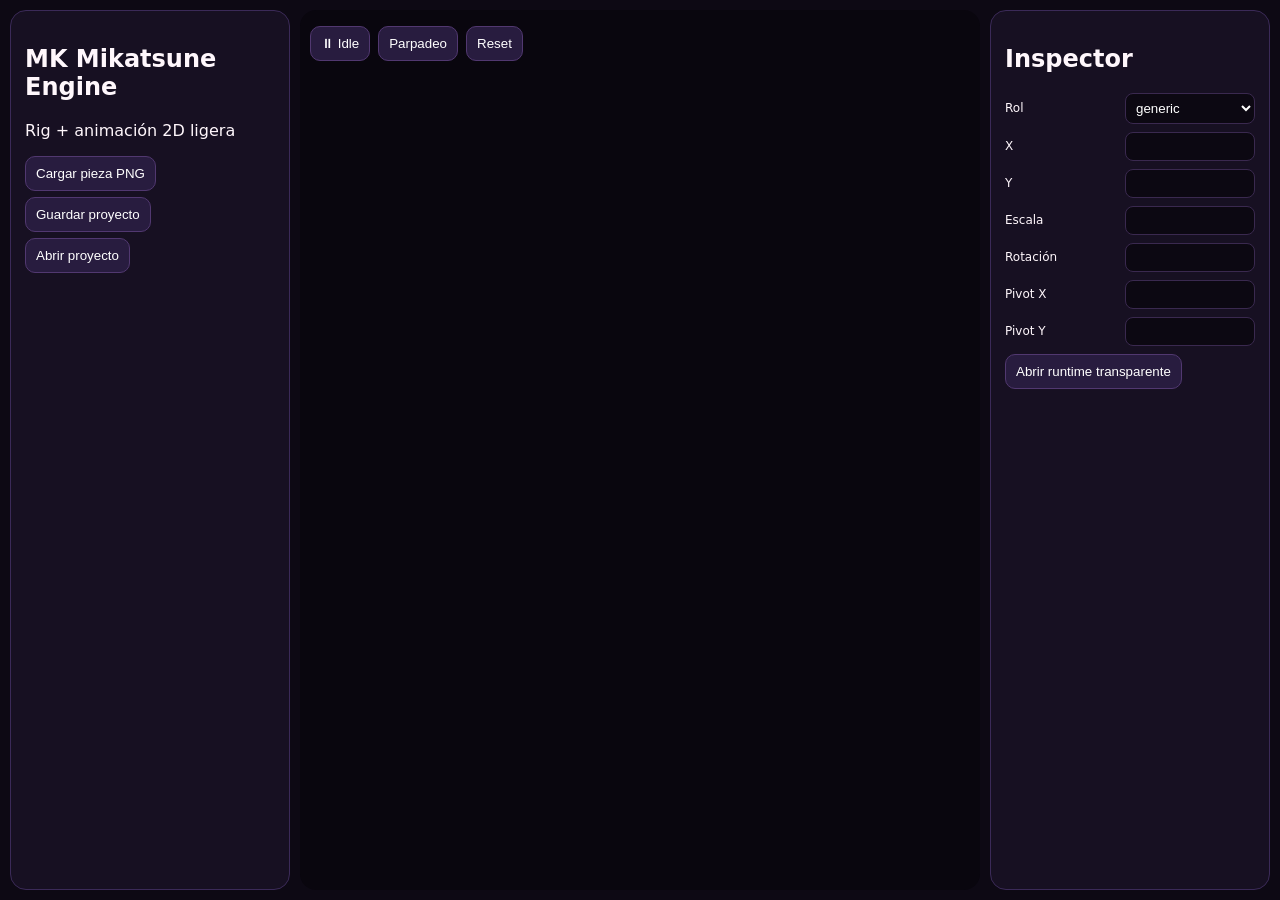
==== index.html @ 7d7fdfd7 "Add files via upload" ====
<!doctype html>
<html lang="es">
<head>
  <meta charset="utf-8">
  <meta name="viewport" content="width=device-width,initial-scale=1">
  <title>MK Mikatsune Engine v0.2</title>
  <link rel="stylesheet" href="./style.css">
</head>
<body>
  <div class="app">
    <aside class="panel">
      <h1>MK Mikatsune Engine</h1>
      <p>Rig + animación 2D ligera</p>

      <button id="add">Cargar pieza PNG</button>
      <input id="file" type="file" accept="image/png,image/webp" hidden>

      <button id="save">Guardar proyecto</button>
      <input id="loadFile" type="file" accept="application/json" hidden>
      <button id="load">Abrir proyecto</button>

      <div id="layers"></div>
    </aside>

    <main>
      <div class="toolbar">
        <button id="idle">⏸ Idle</button>
        <button id="blink">Parpadeo</button>
        <button id="reset">Reset</button>
      </div>
      <canvas id="stage" width="1080" height="1080"></canvas>
    </main>

    <aside class="panel">
      <h2>Inspector</h2>

      <label>Rol
        <select id="role">
          <option>generic</option>
          <option>body</option>
          <option>head</option>
          <option>earL</option>
          <option>earR</option>
          <option>eyeL</option>
          <option>eyeR</option>
          <option>mouth</option>
          <option>paw</option>
          <option>tail</option>
          <option>crystal</option>
        </select>
      </label>

      <label>X<input id="x" type="number"></label>
      <label>Y<input id="y" type="number"></label>
      <label>Escala<input id="scale" type="number" step="0.01"></label>
      <label>Rotación<input id="rotation" type="number" step="0.1"></label>
      <label>Pivot X<input id="pivotX" type="number"></label>
      <label>Pivot Y<input id="pivotY" type="number"></label>

      <button id="runtime">Abrir runtime transparente</button>
    </aside>
  </div>

  <script type="module" src="./src/editor.js"></script>
</body>
</html>
---- style.css ----
*{box-sizing:border-box}html,body{margin:0;width:100%;height:100%;overflow:hidden;background:#0d0914;color:#fff7fc;font-family:system-ui,sans-serif}.app{height:100%;display:grid;grid-template-columns:280px 1fr 280px;gap:10px;padding:10px}.panel{background:#171022;border:1px solid #3b2a58;border-radius:16px;padding:14px;overflow:auto}main{position:relative;display:flex;align-items:center;justify-content:center;background:#09060e;border-radius:16px;overflow:hidden}.toolbar{position:absolute;top:10px;left:10px;z-index:2;display:flex;gap:8px}button,a{display:block;background:#281c3f;color:#fff;border:1px solid #513870;border-radius:10px;padding:9px 10px;margin:6px 0;text-decoration:none;cursor:pointer}label{display:flex;justify-content:space-between;gap:8px;align-items:center;margin:8px 0;font-size:12px}input,select{width:130px;background:#0c0812;color:#fff;border:1px solid #3a294f;border-radius:8px;padding:6px}.layer{padding:8px;border:1px solid #38254f;border-radius:8px;margin:6px 0;cursor:pointer}.layer.active{border-color:#d17cff;background:#251735}canvas{max-width:100%;max-height:100%;background:transparent}
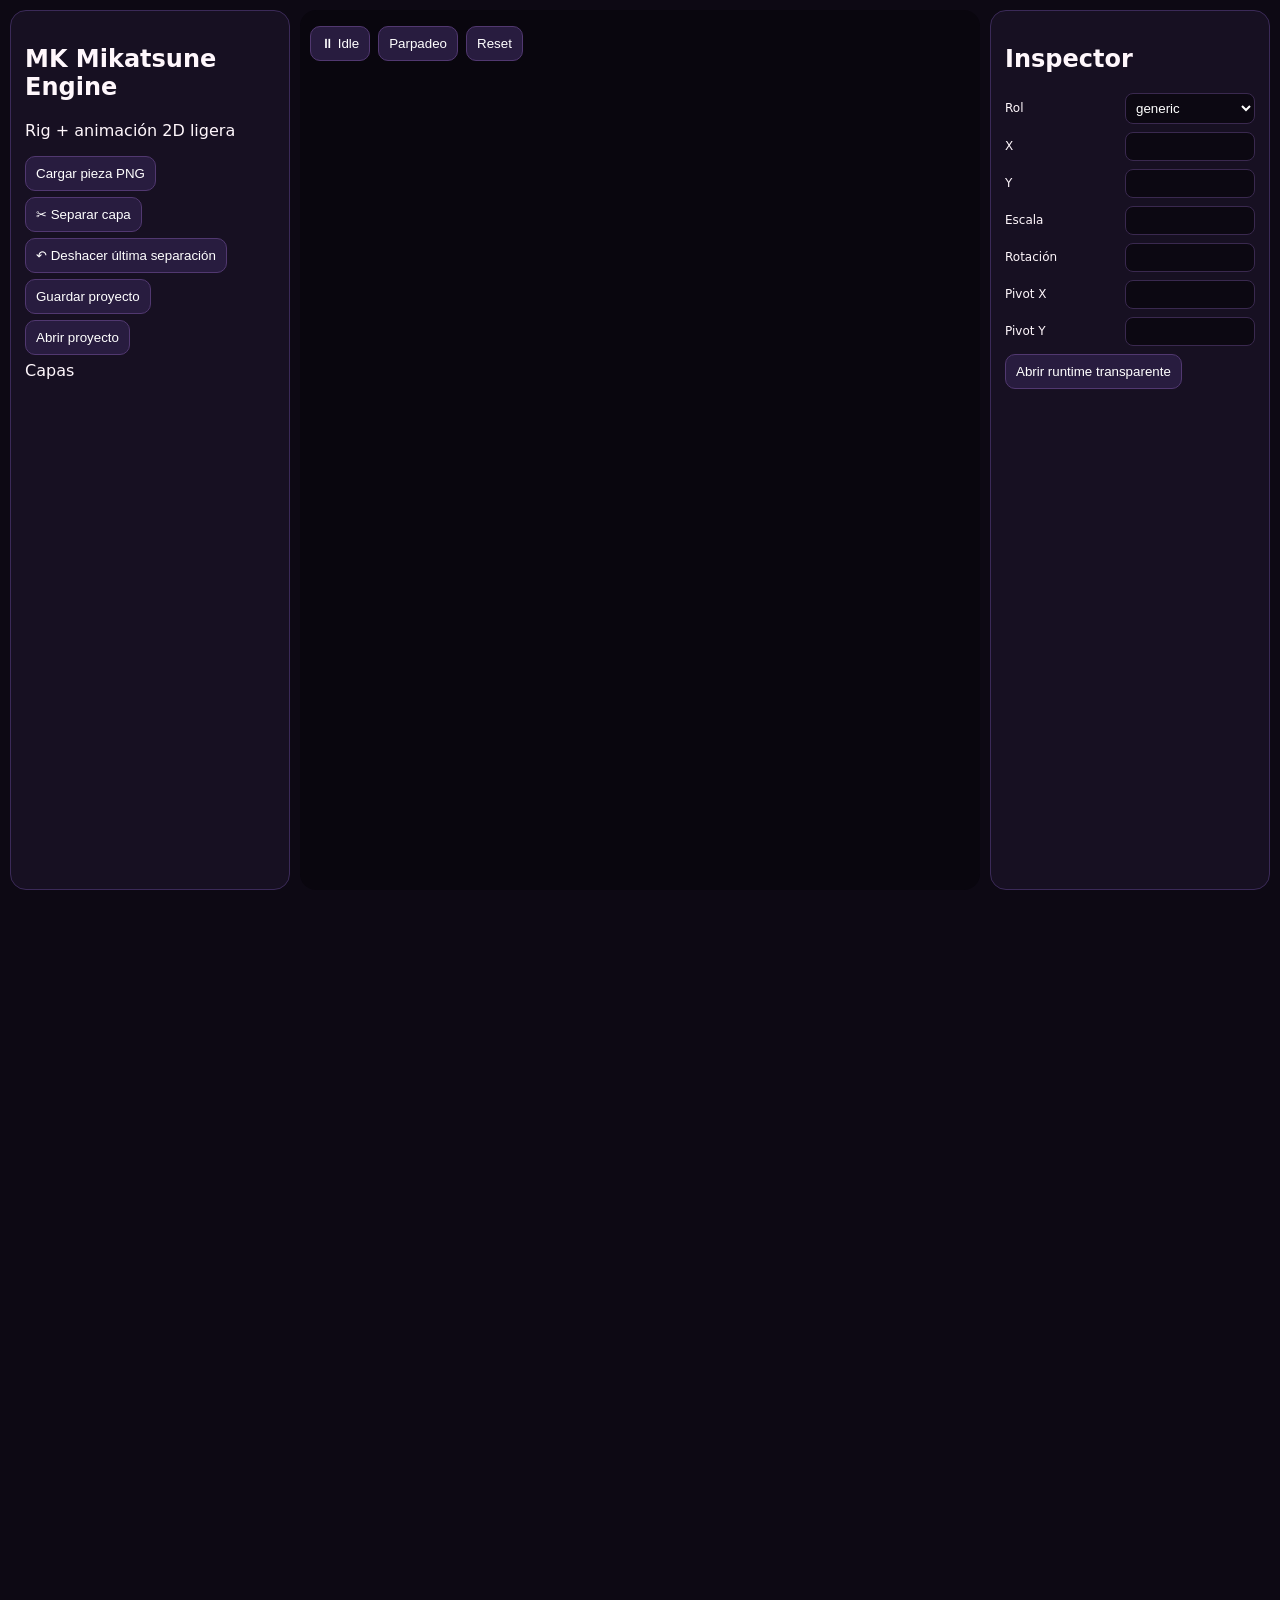
==== commit 987fc01d: "Add files via upload" ====
--- a/index.html
+++ b/index.html
@@ -3,7 +3,7 @@
 <head>
   <meta charset="utf-8">
   <meta name="viewport" content="width=device-width,initial-scale=1">
-  <title>MK Mikatsune Engine v0.2</title>
+  <title>MK Mikatsune Engine v0.2.0</title>
   <link rel="stylesheet" href="./style.css">
 </head>
 <body>
@@ -15,10 +15,14 @@
       <button id="add">Cargar pieza PNG</button>
       <input id="file" type="file" accept="image/png,image/webp" hidden>
 
+      <button id="splitLayer" class="accent">✂ Separar capa</button>
+      <button id="undoSplit" disabled>↶ Deshacer última separación</button>
+
       <button id="save">Guardar proyecto</button>
       <input id="loadFile" type="file" accept="application/json" hidden>
       <button id="load">Abrir proyecto</button>
 
+      <div class="section-title">Capas</div>
       <div id="layers"></div>
     </aside>
 
@@ -33,23 +37,14 @@
 
     <aside class="panel">
       <h2>Inspector</h2>
-
       <label>Rol
         <select id="role">
-          <option>generic</option>
-          <option>body</option>
-          <option>head</option>
-          <option>earL</option>
-          <option>earR</option>
-          <option>eyeL</option>
-          <option>eyeR</option>
-          <option>mouth</option>
-          <option>paw</option>
-          <option>tail</option>
-          <option>crystal</option>
+          <option>generic</option><option>body</option><option>head</option>
+          <option>earL</option><option>earR</option><option>eyeL</option>
+          <option>eyeR</option><option>mouth</option><option>paw</option>
+          <option>tail</option><option>crystal</option>
         </select>
       </label>
-
       <label>X<input id="x" type="number"></label>
       <label>Y<input id="y" type="number"></label>
       <label>Escala<input id="scale" type="number" step="0.01"></label>
@@ -57,8 +52,79 @@
       <label>Pivot X<input id="pivotX" type="number"></label>
       <label>Pivot Y<input id="pivotY" type="number"></label>
 
-      <button id="runtime">Abrir runtime transparente</button>
+      <button id="runtime" type="button">Abrir runtime transparente</button>
+      <p id="runtimeStatus" class="hint"></p>
     </aside>
+  </div>
+
+  <div id="splitterModal" class="splitter-modal" aria-hidden="true">
+    <div class="splitter-card">
+      <div class="splitter-header">
+        <div>
+          <h2>Separador de capas · V1</h2>
+          <p id="splitterSubtitle">Selecciona la parte que quieres convertir en una capa nueva.</p>
+        </div>
+        <button id="splitClose" class="icon-btn" title="Cerrar">✕</button>
+      </div>
+
+      <div class="splitter-grid">
+        <section class="splitter-tools">
+          <div class="section-title">Selección</div>
+          <button id="toolBrush" class="tool active">🖌 Pincel +</button>
+          <button id="toolErase" class="tool">⌫ Borrar máscara</button>
+          <button id="toolLasso" class="tool">〰 Lazo libre</button>
+
+          <label class="stack">Tamaño pincel
+            <input id="brushSize" type="range" min="4" max="180" value="48">
+            <span id="brushSizeValue">48 px</span>
+          </label>
+
+          <label class="stack">Opacidad máscara
+            <input id="maskOpacity" type="range" min="15" max="80" value="48">
+            <span id="maskOpacityValue">48%</span>
+          </label>
+
+          <button id="selectVisible">Seleccionar todo visible</button>
+          <button id="clearMask">Vaciar máscara</button>
+          <p class="hint">Tip: usa el lazo para una selección rápida y el pincel para corregir bordes.</p>
+        </section>
+
+        <section class="splitter-stage-wrap">
+          <div class="checkerboard splitter-stage-shell">
+            <canvas id="splitterCanvas"></canvas>
+          </div>
+          <div id="splitterCursor" class="splitter-cursor" hidden></div>
+        </section>
+
+        <section class="splitter-output">
+          <div class="section-title">Nueva capa</div>
+          <label class="stack">Nombre
+            <input id="splitName" type="text" value="Pieza separada">
+          </label>
+          <label class="stack">Rol
+            <select id="splitRole">
+              <option>generic</option><option>body</option><option>head</option>
+              <option>earL</option><option>earR</option><option>eyeL</option>
+              <option>eyeR</option><option>mouth</option><option>paw</option>
+              <option>tail</option><option>crystal</option>
+            </select>
+          </label>
+
+          <label class="checkbox-row">
+            <input id="removeOriginal" type="checkbox" checked>
+            <span>Quitar la selección de la capa original</span>
+          </label>
+
+          <div class="split-preview checkerboard">
+            <canvas id="splitPreview" width="320" height="320"></canvas>
+          </div>
+          <p id="splitInfo" class="hint">Pinta una zona para ver la vista previa.</p>
+
+          <button id="extractLayer" class="accent big">Extraer como nueva capa</button>
+          <button id="splitCancel">Cancelar</button>
+        </section>
+      </div>
+    </div>
   </div>
 
   <script type="module" src="./src/editor.js"></script>
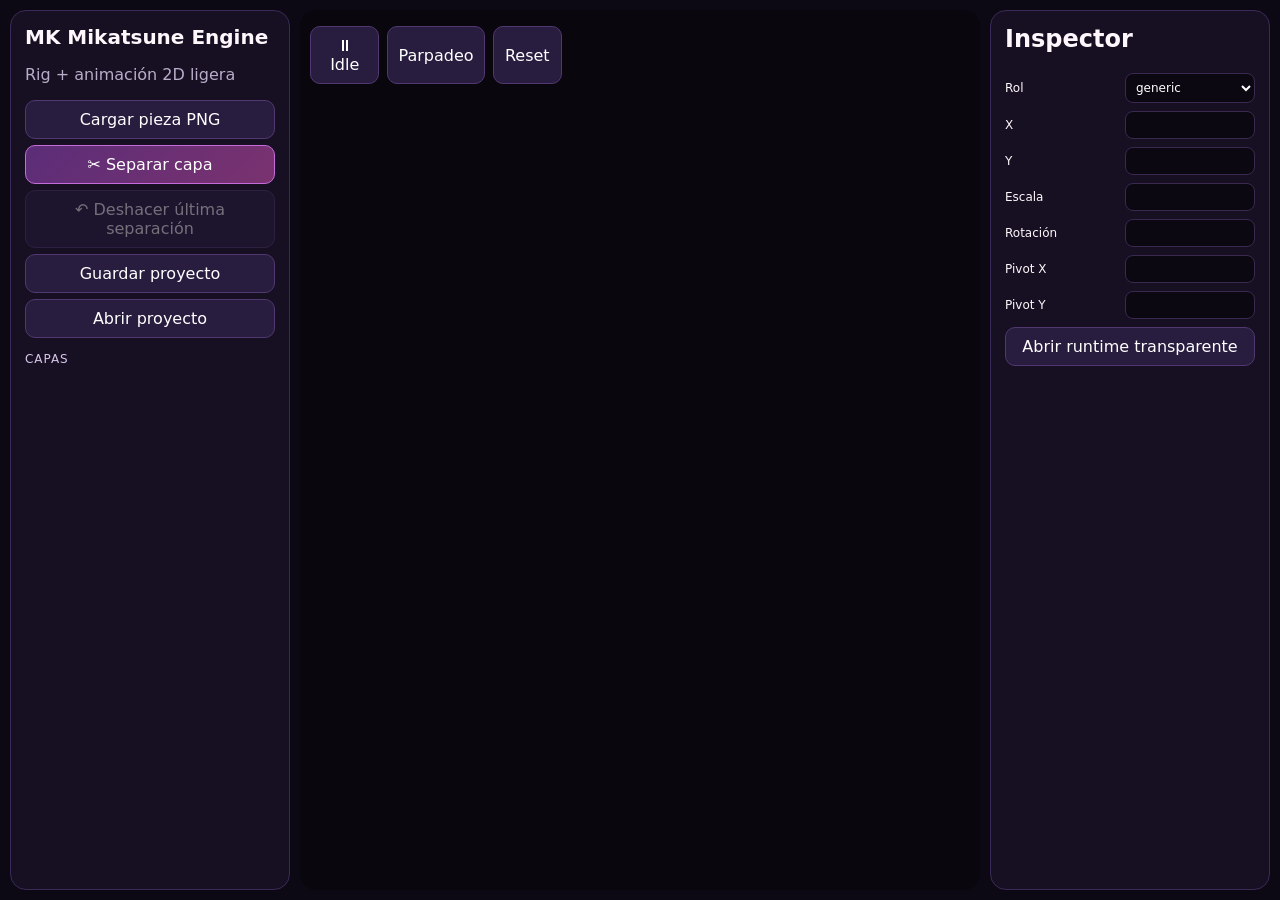
==== commit 0c49b684: "Update index.html" ====
--- a/index.html
+++ b/index.html
@@ -6,127 +6,386 @@
   <title>MK Mikatsune Engine v0.2.0</title>
   <link rel="stylesheet" href="./style.css">
 </head>
+
 <body>
   <div class="app">
+
     <aside class="panel">
       <h1>MK Mikatsune Engine</h1>
       <p>Rig + animación 2D ligera</p>
 
       <button id="add">Cargar pieza PNG</button>
-      <input id="file" type="file" accept="image/png,image/webp" hidden>
-
-      <button id="splitLayer" class="accent">✂ Separar capa</button>
-      <button id="undoSplit" disabled>↶ Deshacer última separación</button>
-
-      <button id="save">Guardar proyecto</button>
-      <input id="loadFile" type="file" accept="application/json" hidden>
-      <button id="load">Abrir proyecto</button>
-
-      <div class="section-title">Capas</div>
+      <input
+        id="file"
+        type="file"
+        accept="image/png,image/webp"
+        hidden
+      >
+
+      <button id="splitLayer" class="accent">
+        ✂ Separar capa
+      </button>
+
+      <button id="undoSplit" disabled>
+        ↶ Deshacer última separación
+      </button>
+
+      <button id="save">
+        Guardar proyecto
+      </button>
+
+      <input
+        id="loadFile"
+        type="file"
+        accept="application/json"
+        hidden
+      >
+
+      <button id="load">
+        Abrir proyecto
+      </button>
+
+      <div class="section-title">
+        Capas
+      </div>
+
       <div id="layers"></div>
     </aside>
 
     <main>
+
       <div class="toolbar">
         <button id="idle">⏸ Idle</button>
         <button id="blink">Parpadeo</button>
         <button id="reset">Reset</button>
       </div>
-      <canvas id="stage" width="1080" height="1080"></canvas>
+
+      <canvas
+        id="stage"
+        width="1080"
+        height="1080"
+      ></canvas>
+
     </main>
 
     <aside class="panel">
+
       <h2>Inspector</h2>
-      <label>Rol
+
+      <label>
+        Rol
+
         <select id="role">
-          <option>generic</option><option>body</option><option>head</option>
-          <option>earL</option><option>earR</option><option>eyeL</option>
-          <option>eyeR</option><option>mouth</option><option>paw</option>
-          <option>tail</option><option>crystal</option>
+          <option>generic</option>
+          <option>body</option>
+          <option>head</option>
+          <option>earL</option>
+          <option>earR</option>
+          <option>eyeL</option>
+          <option>eyeR</option>
+          <option>mouth</option>
+          <option>paw</option>
+          <option>tail</option>
+          <option>crystal</option>
         </select>
       </label>
-      <label>X<input id="x" type="number"></label>
-      <label>Y<input id="y" type="number"></label>
-      <label>Escala<input id="scale" type="number" step="0.01"></label>
-      <label>Rotación<input id="rotation" type="number" step="0.1"></label>
-      <label>Pivot X<input id="pivotX" type="number"></label>
-      <label>Pivot Y<input id="pivotY" type="number"></label>
-
-      <button id="runtime" type="button">Abrir runtime transparente</button>
-      <p id="runtimeStatus" class="hint"></p>
+
+      <label>
+        X
+        <input id="x" type="number">
+      </label>
+
+      <label>
+        Y
+        <input id="y" type="number">
+      </label>
+
+      <label>
+        Escala
+        <input
+          id="scale"
+          type="number"
+          step="0.01"
+        >
+      </label>
+
+      <label>
+        Rotación
+        <input
+          id="rotation"
+          type="number"
+          step="0.1"
+        >
+      </label>
+
+      <label>
+        Pivot X
+        <input id="pivotX" type="number">
+      </label>
+
+      <label>
+        Pivot Y
+        <input id="pivotY" type="number">
+      </label>
+
+      <button id="runtime" type="button">
+        Abrir runtime transparente
+      </button>
+
+      <p
+        id="runtimeStatus"
+        class="hint"
+      ></p>
+
     </aside>
+
   </div>
 
-  <div id="splitterModal" class="splitter-modal" aria-hidden="true">
+
+  <!-- =========================
+       SEPARADOR DE CAPAS
+  ========================== -->
+
+  <div
+    id="splitterModal"
+    class="splitter-modal"
+    aria-hidden="true"
+  >
+
     <div class="splitter-card">
+
       <div class="splitter-header">
+
         <div>
-          <h2>Separador de capas · V1</h2>
-          <p id="splitterSubtitle">Selecciona la parte que quieres convertir en una capa nueva.</p>
+          <h2>
+            Separador de capas · V1
+          </h2>
+
+          <p id="splitterSubtitle">
+            Selecciona la parte que quieres convertir en una capa nueva.
+          </p>
         </div>
-        <button id="splitClose" class="icon-btn" title="Cerrar">✕</button>
+
+        <button
+          id="splitClose"
+          class="icon-btn"
+          title="Cerrar"
+        >
+          ✕
+        </button>
+
       </div>
 
+
       <div class="splitter-grid">
+
+        <!-- HERRAMIENTAS -->
+
         <section class="splitter-tools">
-          <div class="section-title">Selección</div>
-          <button id="toolBrush" class="tool active">🖌 Pincel +</button>
-          <button id="toolErase" class="tool">⌫ Borrar máscara</button>
-          <button id="toolLasso" class="tool">〰 Lazo libre</button>
-
-          <label class="stack">Tamaño pincel
-            <input id="brushSize" type="range" min="4" max="180" value="48">
-            <span id="brushSizeValue">48 px</span>
-          </label>
-
-          <label class="stack">Opacidad máscara
-            <input id="maskOpacity" type="range" min="15" max="80" value="48">
-            <span id="maskOpacityValue">48%</span>
-          </label>
-
-          <button id="selectVisible">Seleccionar todo visible</button>
-          <button id="clearMask">Vaciar máscara</button>
-          <p class="hint">Tip: usa el lazo para una selección rápida y el pincel para corregir bordes.</p>
+
+          <div class="section-title">
+            Selección
+          </div>
+
+          <button
+            id="toolBrush"
+            class="tool active"
+          >
+            🖌 Pincel +
+          </button>
+
+          <button
+            id="toolErase"
+            class="tool"
+          >
+            ⌫ Borrar máscara
+          </button>
+
+          <button
+            id="toolLasso"
+            class="tool"
+          >
+            〰 Lazo libre
+          </button>
+
+
+          <label class="stack">
+
+            Tamaño pincel
+
+            <input
+              id="brushSize"
+              type="range"
+              min="4"
+              max="180"
+              value="48"
+            >
+
+            <span id="brushSizeValue">
+              48 px
+            </span>
+
+          </label>
+
+
+          <label class="stack">
+
+            Opacidad máscara
+
+            <input
+              id="maskOpacity"
+              type="range"
+              min="15"
+              max="80"
+              value="48"
+            >
+
+            <span id="maskOpacityValue">
+              48%
+            </span>
+
+          </label>
+
+
+          <button id="selectVisible">
+            Seleccionar todo visible
+          </button>
+
+          <button id="clearMask">
+            Vaciar máscara
+          </button>
+
+          <p class="hint">
+            Tip: usa el lazo para una selección rápida y el pincel para corregir bordes.
+          </p>
+
         </section>
 
+
+        <!-- CANVAS CENTRAL -->
+
         <section class="splitter-stage-wrap">
+
           <div class="checkerboard splitter-stage-shell">
+
             <canvas id="splitterCanvas"></canvas>
+
           </div>
-          <div id="splitterCursor" class="splitter-cursor" hidden></div>
+
+          <div
+            id="splitterCursor"
+            class="splitter-cursor"
+            hidden
+          ></div>
+
         </section>
 
+
+        <!-- RESULTADO -->
+
         <section class="splitter-output">
-          <div class="section-title">Nueva capa</div>
-          <label class="stack">Nombre
-            <input id="splitName" type="text" value="Pieza separada">
-          </label>
-          <label class="stack">Rol
+
+          <div class="section-title">
+            Nueva capa
+          </div>
+
+
+          <label class="stack">
+
+            Nombre
+
+            <input
+              id="splitName"
+              type="text"
+              value="Pieza separada"
+            >
+
+          </label>
+
+
+          <label class="stack">
+
+            Rol
+
             <select id="splitRole">
-              <option>generic</option><option>body</option><option>head</option>
-              <option>earL</option><option>earR</option><option>eyeL</option>
-              <option>eyeR</option><option>mouth</option><option>paw</option>
-              <option>tail</option><option>crystal</option>
+
+              <option>generic</option>
+              <option>body</option>
+              <option>head</option>
+              <option>earL</option>
+              <option>earR</option>
+              <option>eyeL</option>
+              <option>eyeR</option>
+              <option>mouth</option>
+              <option>paw</option>
+              <option>tail</option>
+              <option>crystal</option>
+
             </select>
-          </label>
+
+          </label>
+
 
           <label class="checkbox-row">
-            <input id="removeOriginal" type="checkbox" checked>
-            <span>Quitar la selección de la capa original</span>
-          </label>
+
+            <input
+              id="removeOriginal"
+              type="checkbox"
+              checked
+            >
+
+            <span>
+              Quitar la selección de la capa original
+            </span>
+
+          </label>
+
 
           <div class="split-preview checkerboard">
-            <canvas id="splitPreview" width="320" height="320"></canvas>
+
+            <canvas
+              id="splitPreview"
+              width="320"
+              height="320"
+            ></canvas>
+
           </div>
-          <p id="splitInfo" class="hint">Pinta una zona para ver la vista previa.</p>
-
-          <button id="extractLayer" class="accent big">Extraer como nueva capa</button>
-          <button id="splitCancel">Cancelar</button>
+
+
+          <p
+            id="splitInfo"
+            class="hint"
+          >
+            Pinta una zona para ver la vista previa.
+          </p>
+
+
+          <button
+            id="extractLayer"
+            class="accent big"
+          >
+            Extraer como nueva capa
+          </button>
+
+          <button id="splitCancel">
+            Cancelar
+          </button>
+
         </section>
+
       </div>
+
     </div>
+
   </div>
 
-  <script type="module" src="./src/editor.js"></script>
+
+  <!-- SCRIPT PRINCIPAL -->
+
+  <script
+    type="module"
+    src="./src/editor.js"
+  ></script>
+
 </body>
 </html>
--- a/style.css
+++ b/style.css
@@ -1 +1,58 @@
-*{box-sizing:border-box}html,body{margin:0;width:100%;height:100%;overflow:hidden;background:#0d0914;color:#fff7fc;font-family:system-ui,sans-serif}.app{height:100%;display:grid;grid-template-columns:280px 1fr 280px;gap:10px;padding:10px}.panel{background:#171022;border:1px solid #3b2a58;border-radius:16px;padding:14px;overflow:auto}main{position:relative;display:flex;align-items:center;justify-content:center;background:#09060e;border-radius:16px;overflow:hidden}.toolbar{position:absolute;top:10px;left:10px;z-index:2;display:flex;gap:8px}button,a{display:block;background:#281c3f;color:#fff;border:1px solid #513870;border-radius:10px;padding:9px 10px;margin:6px 0;text-decoration:none;cursor:pointer}label{display:flex;justify-content:space-between;gap:8px;align-items:center;margin:8px 0;font-size:12px}input,select{width:130px;background:#0c0812;color:#fff;border:1px solid #3a294f;border-radius:8px;padding:6px}.layer{padding:8px;border:1px solid #38254f;border-radius:8px;margin:6px 0;cursor:pointer}.layer.active{border-color:#d17cff;background:#251735}canvas{max-width:100%;max-height:100%;background:transparent}+*{box-sizing:border-box}
+:root{
+  --bg:#0d0914;
+  --panel:#171022;
+  --panel2:#100a19;
+  --border:#3b2a58;
+  --border2:#513870;
+  --text:#fff7fc;
+  --muted:#b9adc9;
+  --accent:#d17cff;
+  --accent2:#ff79c9;
+}
+html,body{margin:0;width:100%;height:100%;overflow:hidden;background:var(--bg);color:var(--text);font-family:Inter,ui-sans-serif,system-ui,-apple-system,BlinkMacSystemFont,"Segoe UI",sans-serif}
+button,input,select{font:inherit}
+.app{height:100%;display:grid;grid-template-columns:280px 1fr 280px;gap:10px;padding:10px}
+.panel{background:var(--panel);border:1px solid var(--border);border-radius:16px;padding:14px;overflow:auto}
+.panel h1{font-size:20px;margin:0 0 4px}.panel h2{margin-top:0}.panel p{color:var(--muted)}
+main{position:relative;display:flex;align-items:center;justify-content:center;background:#09060e;border-radius:16px;overflow:hidden}
+.toolbar{position:absolute;top:10px;left:10px;z-index:2;display:flex;gap:8px}
+button,a{display:block;width:100%;background:#281c3f;color:#fff;border:1px solid var(--border2);border-radius:10px;padding:9px 10px;margin:6px 0;text-decoration:none;cursor:pointer;transition:.15s ease}
+button:hover,a:hover{border-color:#8e61b7;background:#32204d}
+button:disabled{opacity:.4;cursor:not-allowed}
+button.accent{background:linear-gradient(135deg,#5b2d78,#7a326f);border-color:#c66bdb}
+button.big{padding:12px;font-weight:700}
+label{display:flex;justify-content:space-between;gap:8px;align-items:center;margin:8px 0;font-size:12px}
+label.stack{display:flex;flex-direction:column;align-items:stretch;gap:6px}
+input,select{width:130px;background:#0c0812;color:#fff;border:1px solid #3a294f;border-radius:8px;padding:6px}
+label.stack input,label.stack select{width:100%}
+input[type="range"]{padding:0;accent-color:var(--accent)}
+.layer{padding:8px;border:1px solid #38254f;border-radius:8px;margin:6px 0;cursor:pointer;display:flex;align-items:center;justify-content:space-between;gap:8px}
+.layer.active{border-color:var(--accent);background:#251735}
+.layer small{display:block;color:var(--muted);margin-top:2px}
+.section-title{font-size:12px;text-transform:uppercase;letter-spacing:.08em;color:#d8c6ea;margin:14px 0 6px}
+.hint{font-size:12px;line-height:1.4;color:var(--muted)}
+canvas#stage{max-width:100%;max-height:100%;background:transparent}
+
+.splitter-modal{position:fixed;inset:0;z-index:100;background:rgba(5,3,9,.84);backdrop-filter:blur(10px);display:none;padding:18px}
+.splitter-modal.open{display:flex;align-items:center;justify-content:center}
+.splitter-card{width:min(1500px,100%);height:min(900px,100%);background:#120b1c;border:1px solid #4a3067;border-radius:20px;box-shadow:0 30px 90px rgba(0,0,0,.55);display:flex;flex-direction:column;overflow:hidden}
+.splitter-header{display:flex;align-items:center;justify-content:space-between;gap:16px;padding:14px 18px;border-bottom:1px solid #352147;background:#171022}
+.splitter-header h2{margin:0;font-size:18px}.splitter-header p{margin:3px 0 0;color:var(--muted);font-size:12px}
+.icon-btn{width:40px;height:40px;margin:0;border-radius:12px;padding:0}
+.splitter-grid{min-height:0;flex:1;display:grid;grid-template-columns:220px minmax(360px,1fr) 290px;gap:10px;padding:10px}
+.splitter-tools,.splitter-output{min-height:0;background:#171022;border:1px solid #342246;border-radius:14px;padding:12px;overflow:auto}
+.splitter-tools .tool.active{border-color:#df86ff;background:#3b2053;box-shadow:inset 0 0 0 1px rgba(255,255,255,.05)}
+.splitter-stage-wrap{position:relative;min-width:0;min-height:0;display:flex;align-items:center;justify-content:center;overflow:auto;background:#09060e;border-radius:14px;border:1px solid #2e1c40;padding:16px}
+.splitter-stage-shell{position:relative;display:flex;align-items:center;justify-content:center;box-shadow:0 12px 50px rgba(0,0,0,.35)}
+#splitterCanvas{display:block;max-width:min(100%,900px);max-height:calc(100vh - 170px);touch-action:none;cursor:crosshair}
+.checkerboard{background-color:#21192b;background-image:linear-gradient(45deg,#2c2139 25%,transparent 25%),linear-gradient(-45deg,#2c2139 25%,transparent 25%),linear-gradient(45deg,transparent 75%,#2c2139 75%),linear-gradient(-45deg,transparent 75%,#2c2139 75%);background-size:20px 20px;background-position:0 0,0 10px,10px -10px,-10px 0}
+.split-preview{height:260px;border:1px solid #3e2855;border-radius:12px;display:flex;align-items:center;justify-content:center;overflow:hidden;margin:10px 0}
+#splitPreview{max-width:100%;max-height:100%}
+.checkbox-row{justify-content:flex-start;align-items:flex-start}.checkbox-row input{width:auto;margin-top:2px}
+.splitter-cursor{position:fixed;z-index:120;pointer-events:none;border:1px solid rgba(255,255,255,.9);box-shadow:0 0 0 1px rgba(209,124,255,.6);border-radius:50%;transform:translate(-50%,-50%)}
+
+@media(max-width:1050px){
+  .app{grid-template-columns:230px 1fr}.app>aside:last-child{display:none}
+  .splitter-grid{grid-template-columns:180px 1fr}.splitter-output{grid-column:1/-1;display:grid;grid-template-columns:1fr 1fr;gap:10px}.split-preview{grid-column:1/-1}
+}
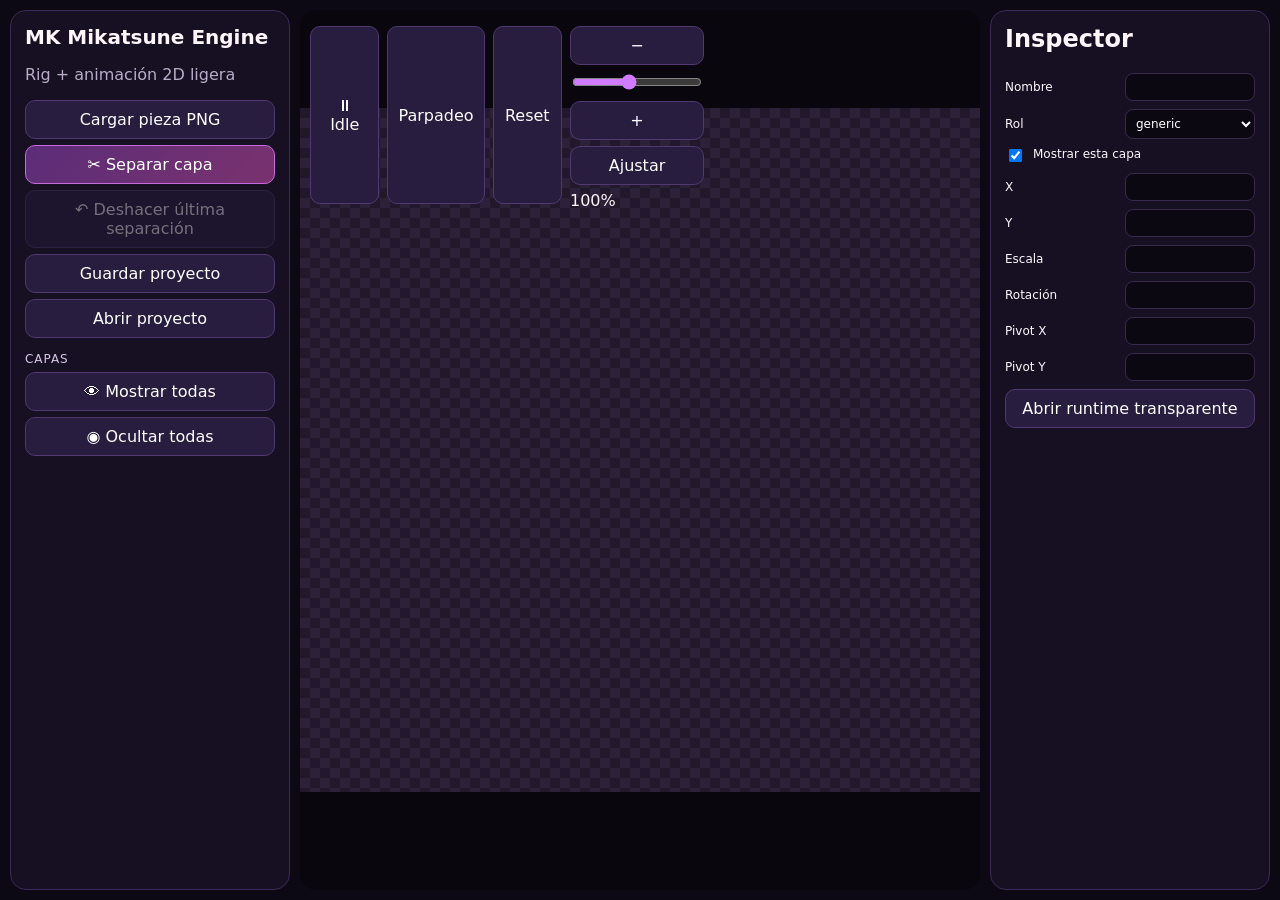
==== commit 0404de88: "Update index.html" ====
--- a/index.html
+++ b/index.html
@@ -3,18 +3,23 @@
 <head>
   <meta charset="utf-8">
   <meta name="viewport" content="width=device-width,initial-scale=1">
-  <title>MK Mikatsune Engine v0.2.0</title>
+  <title>MK Mikatsune Engine v0.2.1</title>
   <link rel="stylesheet" href="./style.css">
 </head>
 
 <body>
+
   <div class="app">
 
     <aside class="panel">
+
       <h1>MK Mikatsune Engine</h1>
       <p>Rig + animación 2D ligera</p>
 
-      <button id="add">Cargar pieza PNG</button>
+      <button id="add">
+        Cargar pieza PNG
+      </button>
+
       <input
         id="file"
         type="file"
@@ -22,11 +27,17 @@
         hidden
       >
 
-      <button id="splitLayer" class="accent">
+      <button
+        id="splitLayer"
+        class="accent"
+      >
         ✂ Separar capa
       </button>
 
-      <button id="undoSplit" disabled>
+      <button
+        id="undoSplit"
+        disabled
+      >
         ↶ Deshacer última separación
       </button>
 
@@ -45,63 +56,220 @@
         Abrir proyecto
       </button>
 
+
       <div class="section-title">
         Capas
       </div>
 
+
+      <div class="layer-master-controls">
+
+        <button
+          id="showAllLayers"
+          type="button"
+        >
+          👁 Mostrar todas
+        </button>
+
+        <button
+          id="hideAllLayers"
+          type="button"
+        >
+          ◉ Ocultar todas
+        </button>
+
+      </div>
+
+
       <div id="layers"></div>
+
     </aside>
 
-    <main>
+
+    <!-- ==========================
+         LIENZO
+    =========================== -->
+
+    <main id="stageArea">
 
       <div class="toolbar">
-        <button id="idle">⏸ Idle</button>
-        <button id="blink">Parpadeo</button>
-        <button id="reset">Reset</button>
+
+        <button id="idle">
+          ⏸ Idle
+        </button>
+
+        <button id="blink">
+          Parpadeo
+        </button>
+
+        <button id="reset">
+          Reset
+        </button>
+
+
+        <!-- ZOOM -->
+
+        <div
+          class="zoom-controls"
+          aria-label="Zoom del lienzo"
+        >
+
+          <button
+            id="zoomOut"
+            type="button"
+            title="Alejar"
+          >
+            −
+          </button>
+
+
+          <input
+            id="zoomRange"
+            type="range"
+            min="25"
+            max="200"
+            step="5"
+            value="100"
+          >
+
+
+          <button
+            id="zoomIn"
+            type="button"
+            title="Acercar"
+          >
+            +
+          </button>
+
+
+          <button
+            id="zoomFit"
+            type="button"
+            title="Ajustar al área"
+          >
+            Ajustar
+          </button>
+
+
+          <span id="zoomValue">
+            100%
+          </span>
+
+        </div>
+
       </div>
 
-      <canvas
-        id="stage"
-        width="1080"
-        height="1080"
-      ></canvas>
+
+      <div
+        id="stageViewport"
+        class="stage-viewport"
+      >
+
+        <div
+          id="stageShell"
+          class="stage-shell checkerboard"
+        >
+
+          <canvas
+            id="stage"
+            width="1080"
+            height="1080"
+          ></canvas>
+
+        </div>
+
+      </div>
 
     </main>
 
+
+    <!-- ==========================
+         INSPECTOR
+    =========================== -->
+
     <aside class="panel">
 
       <h2>Inspector</h2>
 
+
+      <label>
+        Nombre
+
+        <input
+          id="name"
+          type="text"
+        >
+      </label>
+
+
       <label>
         Rol
 
         <select id="role">
+
           <option>generic</option>
+
           <option>body</option>
+
           <option>head</option>
+
           <option>earL</option>
+
           <option>earR</option>
+
           <option>eyeL</option>
+
           <option>eyeR</option>
+
           <option>mouth</option>
+
           <option>paw</option>
+
           <option>tail</option>
+
           <option>crystal</option>
+
         </select>
-      </label>
+
+      </label>
+
+
+      <label class="checkbox-row inspector-visible">
+
+        <input
+          id="visible"
+          type="checkbox"
+          checked
+        >
+
+        <span>
+          Mostrar esta capa
+        </span>
+
+      </label>
+
 
       <label>
         X
-        <input id="x" type="number">
-      </label>
+        <input
+          id="x"
+          type="number"
+        >
+      </label>
+
 
       <label>
         Y
-        <input id="y" type="number">
-      </label>
+        <input
+          id="y"
+          type="number"
+        >
+      </label>
+
 
       <label>
         Escala
+
         <input
           id="scale"
           type="number"
@@ -109,8 +277,10 @@
         >
       </label>
 
+
       <label>
         Rotación
+
         <input
           id="rotation"
           type="number"
@@ -118,19 +288,34 @@
         >
       </label>
 
+
       <label>
         Pivot X
-        <input id="pivotX" type="number">
-      </label>
+
+        <input
+          id="pivotX"
+          type="number"
+        >
+      </label>
+
 
       <label>
         Pivot Y
-        <input id="pivotY" type="number">
-      </label>
-
-      <button id="runtime" type="button">
+
+        <input
+          id="pivotY"
+          type="number"
+        >
+      </label>
+
+
+      <button
+        id="runtime"
+        type="button"
+      >
         Abrir runtime transparente
       </button>
+
 
       <p
         id="runtimeStatus"
@@ -142,9 +327,9 @@
   </div>
 
 
-  <!-- =========================
+  <!-- ==========================
        SEPARADOR DE CAPAS
-  ========================== -->
+  =========================== -->
 
   <div
     id="splitterModal"
@@ -154,17 +339,21 @@
 
     <div class="splitter-card">
 
+
       <div class="splitter-header">
 
         <div>
+
           <h2>
-            Separador de capas · V1
+            Separador de capas · V1.1
           </h2>
 
           <p id="splitterSubtitle">
             Selecciona la parte que quieres convertir en una capa nueva.
           </p>
+
         </div>
+
 
         <button
           id="splitClose"
@@ -179,6 +368,7 @@
 
       <div class="splitter-grid">
 
+
         <!-- HERRAMIENTAS -->
 
         <section class="splitter-tools">
@@ -187,6 +377,7 @@
             Selección
           </div>
 
+
           <button
             id="toolBrush"
             class="tool active"
@@ -194,12 +385,14 @@
             🖌 Pincel +
           </button>
 
+
           <button
             id="toolErase"
             class="tool"
           >
             ⌫ Borrar máscara
           </button>
+
 
           <button
             id="toolLasso"
@@ -251,18 +444,21 @@
             Seleccionar todo visible
           </button>
 
+
           <button id="clearMask">
             Vaciar máscara
           </button>
 
+
           <p class="hint">
-            Tip: usa el lazo para una selección rápida y el pincel para corregir bordes.
+            Tip: usa el lazo para una selección rápida
+            y el pincel para corregir bordes.
           </p>
 
         </section>
 
 
-        <!-- CANVAS CENTRAL -->
+        <!-- LIENZO DEL SEPARADOR -->
 
         <section class="splitter-stage-wrap">
 
@@ -271,6 +467,7 @@
             <canvas id="splitterCanvas"></canvas>
 
           </div>
+
 
           <div
             id="splitterCursor"
@@ -285,6 +482,7 @@
 
         <section class="splitter-output">
 
+
           <div class="section-title">
             Nueva capa
           </div>
@@ -310,15 +508,25 @@
             <select id="splitRole">
 
               <option>generic</option>
+
               <option>body</option>
+
               <option>head</option>
+
               <option>earL</option>
+
               <option>earR</option>
+
               <option>eyeL</option>
+
               <option>eyeR</option>
+
               <option>mouth</option>
+
               <option>paw</option>
+
               <option>tail</option>
+
               <option>crystal</option>
 
             </select>
@@ -367,6 +575,7 @@
             Extraer como nueva capa
           </button>
 
+
           <button id="splitCancel">
             Cancelar
           </button>
@@ -379,8 +588,6 @@
 
   </div>
 
-
-  <!-- SCRIPT PRINCIPAL -->
 
   <script
     type="module"
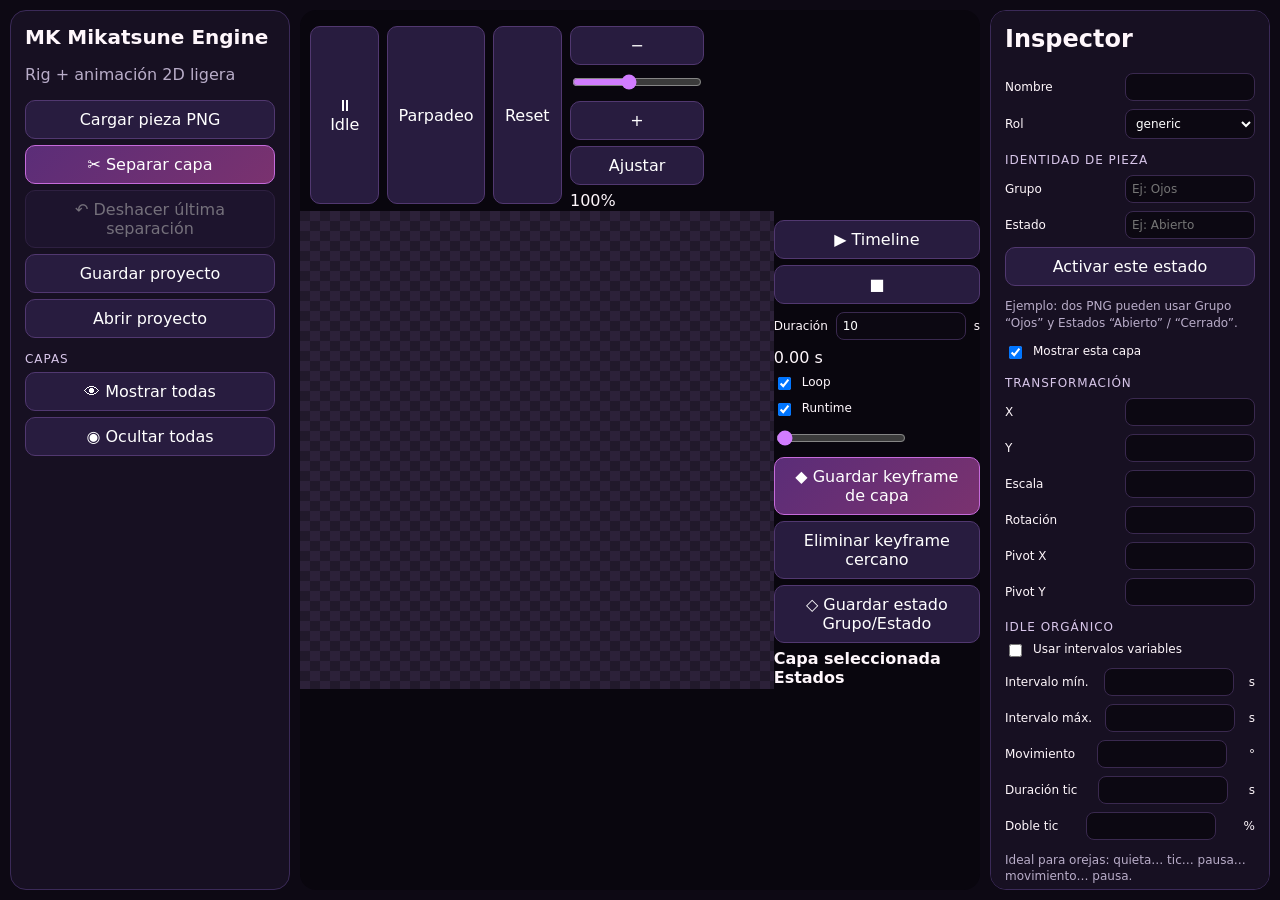
==== commit 63c2c0bd: "Update index.html" ====
--- a/index.html
+++ b/index.html
@@ -3,125 +3,43 @@
 <head>
   <meta charset="utf-8">
   <meta name="viewport" content="width=device-width,initial-scale=1">
-  <title>MK Mikatsune Engine v0.2.1</title>
+  <title>MK Mikatsune Engine v0.2.2</title>
   <link rel="stylesheet" href="./style.css">
 </head>
-
 <body>
-
   <div class="app">
-
     <aside class="panel">
-
       <h1>MK Mikatsune Engine</h1>
       <p>Rig + animación 2D ligera</p>
 
-      <button id="add">
-        Cargar pieza PNG
-      </button>
-
-      <input
-        id="file"
-        type="file"
-        accept="image/png,image/webp"
-        hidden
-      >
-
-      <button
-        id="splitLayer"
-        class="accent"
-      >
-        ✂ Separar capa
-      </button>
-
-      <button
-        id="undoSplit"
-        disabled
-      >
-        ↶ Deshacer última separación
-      </button>
-
-      <button id="save">
-        Guardar proyecto
-      </button>
-
-      <input
-        id="loadFile"
-        type="file"
-        accept="application/json"
-        hidden
-      >
-
-      <button id="load">
-        Abrir proyecto
-      </button>
-
-
-      <div class="section-title">
-        Capas
+      <button id="add">Cargar pieza PNG</button>
+      <input id="file" type="file" accept="image/png,image/webp" hidden>
+
+      <button id="splitLayer" class="accent">✂ Separar capa</button>
+      <button id="undoSplit" disabled>↶ Deshacer última separación</button>
+
+      <button id="save">Guardar proyecto</button>
+      <input id="loadFile" type="file" accept="application/json" hidden>
+      <button id="load">Abrir proyecto</button>
+
+      <div class="section-title">Capas</div>
+
+      <div class="layer-master-controls">
+        <button id="showAllLayers" type="button">👁 Mostrar todas</button>
+        <button id="hideAllLayers" type="button">◉ Ocultar todas</button>
       </div>
 
-
-      <div class="layer-master-controls">
-
-        <button
-          id="showAllLayers"
-          type="button"
-        >
-          👁 Mostrar todas
-        </button>
-
-        <button
-          id="hideAllLayers"
-          type="button"
-        >
-          ◉ Ocultar todas
-        </button>
-
-      </div>
-
-
       <div id="layers"></div>
-
     </aside>
 
-
-    <!-- ==========================
-         LIENZO
-    =========================== -->
-
     <main id="stageArea">
-
       <div class="toolbar">
-
-        <button id="idle">
-          ⏸ Idle
-        </button>
-
-        <button id="blink">
-          Parpadeo
-        </button>
-
-        <button id="reset">
-          Reset
-        </button>
-
-
-        <!-- ZOOM -->
-
-        <div
-          class="zoom-controls"
-          aria-label="Zoom del lienzo"
-        >
-
-          <button
-            id="zoomOut"
-            type="button"
-            title="Alejar"
-          >
-            −
-          </button>
-
+        <button id="idle">⏸ Idle</button>
+        <button id="blink">Parpadeo</button>
+        <button id="reset">Reset</button>
+
+        <div class="zoom-controls" aria-label="Zoom del lienzo">
+          <button id="zoomOut" type="button" title="Alejar">−</button>
 
           <input
             id="zoomRange"
@@ -132,278 +50,260 @@
             value="100"
           >
 
-
-          <button
-            id="zoomIn"
-            type="button"
-            title="Acercar"
-          >
-            +
-          </button>
-
-
-          <button
-            id="zoomFit"
-            type="button"
-            title="Ajustar al área"
-          >
-            Ajustar
-          </button>
-
-
-          <span id="zoomValue">
-            100%
-          </span>
-
-        </div>
-
+          <button id="zoomIn" type="button" title="Acercar">+</button>
+          <button id="zoomFit" type="button" title="Ajustar al área">Ajustar</button>
+
+          <span id="zoomValue">100%</span>
+        </div>
       </div>
 
-
-      <div
-        id="stageViewport"
-        class="stage-viewport"
-      >
-
-        <div
-          id="stageShell"
-          class="stage-shell checkerboard"
+      <div id="stageViewport" class="stage-viewport">
+        <div id="stageShell" class="stage-shell checkerboard">
+          <canvas id="stage" width="1080" height="1080"></canvas>
+        </div>
+      </div>
+
+      <section class="timeline-panel" aria-label="Timeline">
+        <div class="timeline-topbar">
+          <button id="timelinePlay" type="button">▶ Timeline</button>
+          <button id="timelineStop" type="button">■</button>
+
+          <label>
+            Duración
+            <input
+              id="timelineDuration"
+              type="number"
+              min="0.5"
+              max="120"
+              step="0.5"
+              value="10"
+            >
+            s
+          </label>
+
+          <span id="timelineTime">0.00 s</span>
+
+          <label class="checkbox-row mini">
+            <input id="timelineLoop" type="checkbox" checked>
+            <span>Loop</span>
+          </label>
+
+          <label class="checkbox-row mini">
+            <input id="timelineRuntime" type="checkbox" checked>
+            <span>Runtime</span>
+          </label>
+        </div>
+
+        <input
+          id="timelineScrub"
+          class="timeline-scrub"
+          type="range"
+          min="0"
+          max="10"
+          step="0.01"
+          value="0"
         >
 
-          <canvas
-            id="stage"
-            width="1080"
-            height="1080"
-          ></canvas>
-
-        </div>
-
-      </div>
-
+        <div class="timeline-actions">
+          <button id="addKeyframe" class="accent" type="button">
+            ◆ Guardar keyframe de capa
+          </button>
+
+          <button id="deleteKeyframe" type="button">
+            Eliminar keyframe cercano
+          </button>
+
+          <button id="addStateKeyframe" type="button">
+            ◇ Guardar estado Grupo/Estado
+          </button>
+        </div>
+
+        <div class="timeline-tracks">
+          <div>
+            <strong>Capa seleccionada</strong>
+            <div id="layerKeyframeList" class="keyframe-list"></div>
+          </div>
+
+          <div>
+            <strong>Estados</strong>
+            <div id="stateKeyframeList" class="keyframe-list"></div>
+          </div>
+        </div>
+      </section>
     </main>
 
-
-    <!-- ==========================
-         INSPECTOR
-    =========================== -->
-
-    <aside class="panel">
-
+    <aside class="panel inspector-panel">
       <h2>Inspector</h2>
 
-
       <label>
         Nombre
-
+        <input id="name" type="text">
+      </label>
+
+      <label>
+        Rol
+        <select id="role">
+          <option>generic</option>
+          <option>body</option>
+          <option>head</option>
+          <option>earL</option>
+          <option>earR</option>
+          <option>eyeL</option>
+          <option>eyeR</option>
+          <option>mouth</option>
+          <option>paw</option>
+          <option>tail</option>
+          <option>crystal</option>
+        </select>
+      </label>
+
+      <div class="section-title">Identidad de pieza</div>
+
+      <label>
+        Grupo
+        <input id="group" type="text" placeholder="Ej: Ojos">
+      </label>
+
+      <label>
+        Estado
+        <input id="state" type="text" placeholder="Ej: Abierto">
+      </label>
+
+      <button id="activateState" type="button">
+        Activar este estado
+      </button>
+
+      <p class="hint">
+        Ejemplo: dos PNG pueden usar Grupo “Ojos” y Estados “Abierto” / “Cerrado”.
+      </p>
+
+      <label class="checkbox-row inspector-visible">
+        <input id="visible" type="checkbox" checked>
+        <span>Mostrar esta capa</span>
+      </label>
+
+      <div class="section-title">Transformación</div>
+
+      <label>
+        X
+        <input id="x" type="number">
+      </label>
+
+      <label>
+        Y
+        <input id="y" type="number">
+      </label>
+
+      <label>
+        Escala
+        <input id="scale" type="number" step="0.01">
+      </label>
+
+      <label>
+        Rotación
+        <input id="rotation" type="number" step="0.1">
+      </label>
+
+      <label>
+        Pivot X
+        <input id="pivotX" type="number">
+      </label>
+
+      <label>
+        Pivot Y
+        <input id="pivotY" type="number">
+      </label>
+
+      <div class="section-title">Idle orgánico</div>
+
+      <label class="checkbox-row inspector-visible">
+        <input id="organicEnabled" type="checkbox">
+        <span>Usar intervalos variables</span>
+      </label>
+
+      <label>
+        Intervalo mín.
+        <input id="organicMin" type="number" min="0.1" step="0.1">
+        s
+      </label>
+
+      <label>
+        Intervalo máx.
+        <input id="organicMax" type="number" min="0.1" step="0.1">
+        s
+      </label>
+
+      <label>
+        Movimiento
+        <input id="organicAmount" type="number" min="0" step="0.1">
+        °
+      </label>
+
+      <label>
+        Duración tic
+        <input id="organicDuration" type="number" min="0.08" step="0.01">
+        s
+      </label>
+
+      <label>
+        Doble tic
         <input
-          id="name"
-          type="text"
+          id="organicDouble"
+          type="number"
+          min="0"
+          max="100"
+          step="1"
         >
-      </label>
-
-
-      <label>
-        Rol
-
-        <select id="role">
-
-          <option>generic</option>
-
-          <option>body</option>
-
-          <option>head</option>
-
-          <option>earL</option>
-
-          <option>earR</option>
-
-          <option>eyeL</option>
-
-          <option>eyeR</option>
-
-          <option>mouth</option>
-
-          <option>paw</option>
-
-          <option>tail</option>
-
-          <option>crystal</option>
-
-        </select>
-
-      </label>
-
-
-      <label class="checkbox-row inspector-visible">
-
-        <input
-          id="visible"
-          type="checkbox"
-          checked
-        >
-
-        <span>
-          Mostrar esta capa
-        </span>
-
-      </label>
-
-
-      <label>
-        X
-        <input
-          id="x"
-          type="number"
-        >
-      </label>
-
-
-      <label>
-        Y
-        <input
-          id="y"
-          type="number"
-        >
-      </label>
-
-
-      <label>
-        Escala
-
-        <input
-          id="scale"
-          type="number"
-          step="0.01"
-        >
-      </label>
-
-
-      <label>
-        Rotación
-
-        <input
-          id="rotation"
-          type="number"
-          step="0.1"
-        >
-      </label>
-
-
-      <label>
-        Pivot X
-
-        <input
-          id="pivotX"
-          type="number"
-        >
-      </label>
-
-
-      <label>
-        Pivot Y
-
-        <input
-          id="pivotY"
-          type="number"
-        >
-      </label>
-
-
-      <button
-        id="runtime"
-        type="button"
-      >
+        %
+      </label>
+
+      <p class="hint">
+        Ideal para orejas: quieta… tic… pausa… movimiento… pausa.
+      </p>
+
+      <button id="runtime" type="button">
         Abrir runtime transparente
       </button>
 
-
-      <p
-        id="runtimeStatus"
-        class="hint"
-      ></p>
-
+      <p id="runtimeStatus" class="hint"></p>
     </aside>
-
   </div>
 
-
-  <!-- ==========================
-       SEPARADOR DE CAPAS
-  =========================== -->
-
-  <div
-    id="splitterModal"
-    class="splitter-modal"
-    aria-hidden="true"
-  >
-
+  <div id="splitterModal" class="splitter-modal" aria-hidden="true">
     <div class="splitter-card">
-
-
       <div class="splitter-header">
-
         <div>
-
-          <h2>
-            Separador de capas · V1.1
-          </h2>
+          <h2>Separador de capas · V1.2</h2>
 
           <p id="splitterSubtitle">
             Selecciona la parte que quieres convertir en una capa nueva.
           </p>
-
-        </div>
-
-
-        <button
-          id="splitClose"
-          class="icon-btn"
-          title="Cerrar"
-        >
+        </div>
+
+        <button id="splitClose" class="icon-btn" title="Cerrar">
           ✕
         </button>
-
       </div>
 
-
       <div class="splitter-grid">
-
-
-        <!-- HERRAMIENTAS -->
-
         <section class="splitter-tools">
-
           <div class="section-title">
             Selección
           </div>
 
-
-          <button
-            id="toolBrush"
-            class="tool active"
-          >
+          <button id="toolBrush" class="tool active">
             🖌 Pincel +
           </button>
 
-
-          <button
-            id="toolErase"
-            class="tool"
-          >
+          <button id="toolErase" class="tool">
             ⌫ Borrar máscara
           </button>
 
-
-          <button
-            id="toolLasso"
-            class="tool"
-          >
+          <button id="toolLasso" class="tool">
             〰 Lazo libre
           </button>
 
-
-          <label class="stack">
-
+          <label class="stack">
             Tamaño pincel
 
             <input
@@ -417,12 +317,9 @@
             <span id="brushSizeValue">
               48 px
             </span>
-
-          </label>
-
-
-          <label class="stack">
-
+          </label>
+
+          <label class="stack">
             Opacidad máscara
 
             <input
@@ -436,163 +333,120 @@
             <span id="maskOpacityValue">
               48%
             </span>
-
-          </label>
-
+          </label>
+
+          <label class="stack">
+            Limpieza borde
+
+            <input
+              id="edgeCleanup"
+              type="range"
+              min="0"
+              max="3"
+              step="1"
+              value="1"
+            >
+
+            <span id="edgeCleanupValue">
+              1 px
+            </span>
+          </label>
 
           <button id="selectVisible">
             Seleccionar todo visible
           </button>
 
-
           <button id="clearMask">
             Vaciar máscara
           </button>
 
-
           <p class="hint">
-            Tip: usa el lazo para una selección rápida
-            y el pincel para corregir bordes.
+            La limpieza de borde elimina el pequeño halo de color que puede quedar al cortar.
           </p>
-
         </section>
 
-
-        <!-- LIENZO DEL SEPARADOR -->
-
         <section class="splitter-stage-wrap">
-
           <div class="checkerboard splitter-stage-shell">
-
             <canvas id="splitterCanvas"></canvas>
-
-          </div>
-
+          </div>
 
           <div
             id="splitterCursor"
             class="splitter-cursor"
             hidden
           ></div>
-
         </section>
 
-
-        <!-- RESULTADO -->
-
         <section class="splitter-output">
-
-
           <div class="section-title">
             Nueva capa
           </div>
 
-
-          <label class="stack">
-
+          <label class="stack">
             Nombre
-
-            <input
-              id="splitName"
-              type="text"
-              value="Pieza separada"
-            >
-
-          </label>
-
-
-          <label class="stack">
-
+            <input id="splitName" type="text" value="Pieza separada">
+          </label>
+
+          <label class="stack">
             Rol
 
             <select id="splitRole">
-
               <option>generic</option>
-
               <option>body</option>
-
               <option>head</option>
-
               <option>earL</option>
-
               <option>earR</option>
-
               <option>eyeL</option>
-
               <option>eyeR</option>
-
               <option>mouth</option>
-
               <option>paw</option>
-
               <option>tail</option>
-
               <option>crystal</option>
-
             </select>
-
-          </label>
-
+          </label>
+
+          <label class="stack">
+            Grupo
+            <input id="splitGroup" type="text" placeholder="Ej: Ojos">
+          </label>
+
+          <label class="stack">
+            Estado
+            <input id="splitState" type="text" placeholder="Ej: Cerrado">
+          </label>
 
           <label class="checkbox-row">
-
-            <input
-              id="removeOriginal"
-              type="checkbox"
-              checked
-            >
+            <input id="removeOriginal" type="checkbox" checked>
 
             <span>
               Quitar la selección de la capa original
             </span>
-
-          </label>
-
+          </label>
 
           <div class="split-preview checkerboard">
-
             <canvas
               id="splitPreview"
               width="320"
               height="320"
             ></canvas>
-
-          </div>
-
-
-          <p
-            id="splitInfo"
-            class="hint"
-          >
+          </div>
+
+          <p id="splitInfo" class="hint">
             Pinta una zona para ver la vista previa.
           </p>
 
-
-          <button
-            id="extractLayer"
-            class="accent big"
-          >
+          <button id="extractLayer" class="accent big">
             Extraer como nueva capa
           </button>
-
 
           <button id="splitCancel">
             Cancelar
           </button>
-
         </section>
-
       </div>
-
     </div>
-
   </div>
 
-
-  <script
-    type="module"
-    src="./src/editor.js"
-  ></script>
-
+  <script type="module" src="./src/editor.js"></script>
 </body>
 </html>
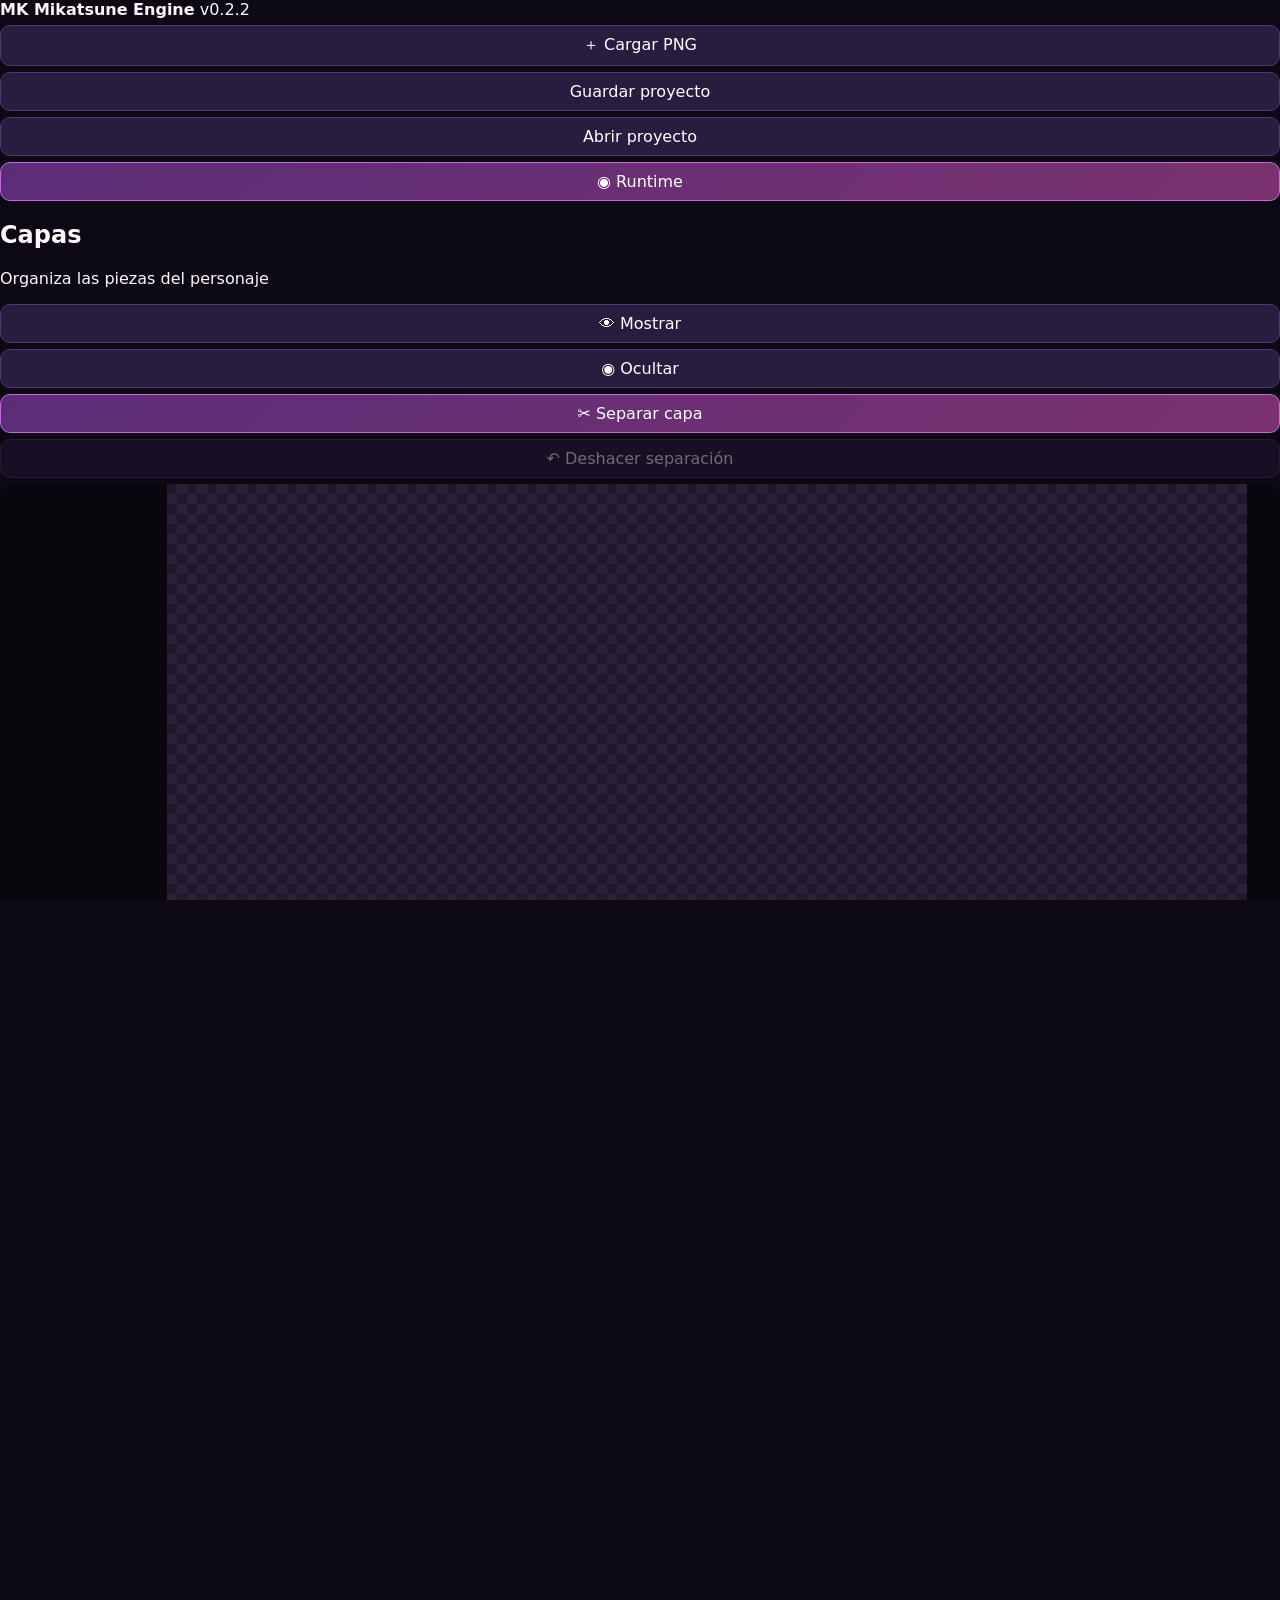
==== commit 5019cbe1: "Update index.html" ====
--- a/index.html
+++ b/index.html
@@ -2,44 +2,175 @@
 <html lang="es">
 <head>
   <meta charset="utf-8">
-  <meta name="viewport" content="width=device-width,initial-scale=1">
+  <meta name="viewport" content="width=device-width, initial-scale=1">
+
   <title>MK Mikatsune Engine v0.2.2</title>
+
   <link rel="stylesheet" href="./style.css">
 </head>
+
 <body>
-  <div class="app">
-    <aside class="panel">
-      <h1>MK Mikatsune Engine</h1>
-      <p>Rig + animación 2D ligera</p>
-
-      <button id="add">Cargar pieza PNG</button>
-      <input id="file" type="file" accept="image/png,image/webp" hidden>
-
-      <button id="splitLayer" class="accent">✂ Separar capa</button>
-      <button id="undoSplit" disabled>↶ Deshacer última separación</button>
-
-      <button id="save">Guardar proyecto</button>
-      <input id="loadFile" type="file" accept="application/json" hidden>
-      <button id="load">Abrir proyecto</button>
-
-      <div class="section-title">Capas</div>
-
-      <div class="layer-master-controls">
-        <button id="showAllLayers" type="button">👁 Mostrar todas</button>
-        <button id="hideAllLayers" type="button">◉ Ocultar todas</button>
-      </div>
-
-      <div id="layers"></div>
+
+  <!-- =====================================================
+       BARRA SUPERIOR
+  ====================================================== -->
+
+  <header class="topbar">
+
+    <div class="topbar-brand">
+      <strong>MK Mikatsune Engine</strong>
+      <span>v0.2.2</span>
+    </div>
+
+    <nav class="topbar-menu">
+
+      <div class="topbar-group">
+        <button id="add" type="button">
+          ＋ Cargar PNG
+        </button>
+
+        <input
+          id="file"
+          type="file"
+          accept="image/png,image/webp"
+          hidden
+        >
+      </div>
+
+
+      <div class="topbar-group">
+        <button id="save" type="button">
+          Guardar proyecto
+        </button>
+
+        <button id="load" type="button">
+          Abrir proyecto
+        </button>
+
+        <input
+          id="loadFile"
+          type="file"
+          accept="application/json"
+          hidden
+        >
+      </div>
+
+
+      <div class="topbar-spacer"></div>
+
+
+      <div class="topbar-group">
+        <button id="runtime" type="button" class="accent">
+          ◉ Runtime
+        </button>
+      </div>
+
+    </nav>
+
+  </header>
+
+
+  <!-- =====================================================
+       ÁREA PRINCIPAL
+  ====================================================== -->
+
+  <div class="workspace">
+
+
+    <!-- =================================================
+         IZQUIERDA — CAPAS
+    ================================================== -->
+
+    <aside class="layers-panel">
+
+      <div class="panel-header">
+
+        <div>
+          <h2>Capas</h2>
+          <p>Organiza las piezas del personaje</p>
+        </div>
+
+      </div>
+
+
+      <div class="layer-global-actions">
+
+        <button
+          id="showAllLayers"
+          type="button"
+          title="Mostrar todas las capas"
+        >
+          👁 Mostrar
+        </button>
+
+        <button
+          id="hideAllLayers"
+          type="button"
+          title="Ocultar todas las capas"
+        >
+          ◉ Ocultar
+        </button>
+
+      </div>
+
+
+      <div
+        id="layers"
+        class="layers-list"
+      >
+      </div>
+
+
+      <div class="layers-footer">
+
+        <button
+          id="splitLayer"
+          type="button"
+          class="accent"
+        >
+          ✂ Separar capa
+        </button>
+
+        <button
+          id="undoSplit"
+          type="button"
+          disabled
+        >
+          ↶ Deshacer separación
+        </button>
+
+      </div>
+
     </aside>
 
-    <main id="stageArea">
-      <div class="toolbar">
-        <button id="idle">⏸ Idle</button>
-        <button id="blink">Parpadeo</button>
-        <button id="reset">Reset</button>
-
-        <div class="zoom-controls" aria-label="Zoom del lienzo">
-          <button id="zoomOut" type="button" title="Alejar">−</button>
+
+    <!-- =================================================
+         CENTRO — LIENZO
+    ================================================== -->
+
+    <main class="canvas-area">
+
+      <div class="canvas-toolbar">
+
+        <div class="canvas-toolbar-left">
+
+          <span class="toolbar-label">
+            Lienzo
+          </span>
+
+        </div>
+
+
+        <div class="zoom-controls">
+
+          <button
+            id="zoomOut"
+            type="button"
+            title="Alejar"
+          >
+            −
+          </button>
+
 
           <input
             id="zoomRange"
@@ -50,49 +181,377 @@
             value="100"
           >
 
-          <button id="zoomIn" type="button" title="Acercar">+</button>
-          <button id="zoomFit" type="button" title="Ajustar al área">Ajustar</button>
-
-          <span id="zoomValue">100%</span>
+
+          <button
+            id="zoomIn"
+            type="button"
+            title="Acercar"
+          >
+            +
+          </button>
+
+
+          <span id="zoomValue">
+            100%
+          </span>
+
+
+          <button
+            id="zoomFit"
+            type="button"
+          >
+            Ajustar
+          </button>
+
         </div>
-      </div>
-
-      <div id="stageViewport" class="stage-viewport">
-        <div id="stageShell" class="stage-shell checkerboard">
-          <canvas id="stage" width="1080" height="1080"></canvas>
+
+      </div>
+
+
+      <div
+        id="stageViewport"
+        class="stage-viewport"
+      >
+
+        <div
+          id="stageShell"
+          class="stage-shell checkerboard"
+        >
+
+          <canvas
+            id="stage"
+            width="1080"
+            height="1080"
+          ></canvas>
+
         </div>
-      </div>
-
-      <section class="timeline-panel" aria-label="Timeline">
-        <div class="timeline-topbar">
-          <button id="timelinePlay" type="button">▶ Timeline</button>
-          <button id="timelineStop" type="button">■</button>
+
+      </div>
+
+    </main>
+
+
+    <!-- =================================================
+         DERECHA — INSPECTOR
+    ================================================== -->
+
+    <aside class="inspector-panel">
+
+      <div class="panel-header">
+
+        <div>
+          <h2>Inspector</h2>
+          <p>Capa seleccionada</p>
+        </div>
+
+      </div>
+
+
+      <!-- IDENTIDAD -->
+
+      <section class="inspector-section">
+
+        <h3>Identidad</h3>
+
+
+        <label>
+          Nombre
+
+          <input
+            id="name"
+            type="text"
+            placeholder="Nombre de capa"
+          >
+        </label>
+
+
+        <label>
+          Rol
+
+          <select id="role">
+
+            <option value="generic">Genérico</option>
+
+            <option value="body">Cuerpo</option>
+
+            <option value="head">Cabeza</option>
+
+            <option value="earL">Oreja izquierda</option>
+
+            <option value="earR">Oreja derecha</option>
+
+            <option value="eyeL">Ojo izquierdo</option>
+
+            <option value="eyeR">Ojo derecho</option>
+
+            <option value="mouth">Boca</option>
+
+            <option value="paw">Pata</option>
+
+            <option value="tail">Cola</option>
+
+            <option value="crystal">Cristal</option>
+
+          </select>
+
+        </label>
+
+
+        <label class="checkbox-row">
+
+          <input
+            id="visible"
+            type="checkbox"
+            checked
+          >
+
+          <span>Mostrar capa</span>
+
+        </label>
+
+      </section>
+
+
+      <!-- GRUPO / ESTADO -->
+
+      <section class="inspector-section">
+
+        <h3>Grupo y estado</h3>
+
+
+        <label>
+          Grupo
+
+          <input
+            id="group"
+            type="text"
+            placeholder="Ej: Ojos"
+          >
+        </label>
+
+
+        <label>
+          Estado
+
+          <input
+            id="state"
+            type="text"
+            placeholder="Ej: Abierto"
+          >
+        </label>
+
+
+        <button
+          id="activateState"
+          type="button"
+        >
+          Activar estado
+        </button>
+
+
+        <p class="hint">
+          Ejemplo: Grupo “Ojos” con estados
+          “Abierto” y “Cerrado”.
+        </p>
+
+      </section>
+
+
+      <!-- TRANSFORMACIÓN -->
+
+      <section class="inspector-section">
+
+        <h3>Transformación</h3>
+
+
+        <div class="input-grid">
 
           <label>
-            Duración
-            <input
-              id="timelineDuration"
-              type="number"
-              min="0.5"
-              max="120"
-              step="0.5"
-              value="10"
-            >
-            s
-          </label>
-
-          <span id="timelineTime">0.00 s</span>
-
-          <label class="checkbox-row mini">
-            <input id="timelineLoop" type="checkbox" checked>
-            <span>Loop</span>
-          </label>
-
-          <label class="checkbox-row mini">
-            <input id="timelineRuntime" type="checkbox" checked>
-            <span>Runtime</span>
-          </label>
+            X
+            <input id="x" type="number">
+          </label>
+
+
+          <label>
+            Y
+            <input id="y" type="number">
+          </label>
+
         </div>
+
+
+        <label>
+          Escala
+
+          <input
+            id="scale"
+            type="number"
+            step="0.01"
+          >
+        </label>
+
+
+        <label>
+          Rotación
+
+          <input
+            id="rotation"
+            type="number"
+            step="0.1"
+          >
+        </label>
+
+      </section>
+
+
+      <!-- PIVOTE -->
+
+      <section class="inspector-section">
+
+        <h3>Pivote</h3>
+
+
+        <div class="input-grid">
+
+          <label>
+            Pivot X
+            <input id="pivotX" type="number">
+          </label>
+
+
+          <label>
+            Pivot Y
+            <input id="pivotY" type="number">
+          </label>
+
+        </div>
+
+      </section>
+
+
+      <p
+        id="runtimeStatus"
+        class="hint"
+      ></p>
+
+    </aside>
+
+  </div>
+
+
+  <!-- =====================================================
+       TIMELINE
+  ====================================================== -->
+
+  <section class="timeline-panel">
+
+    <div class="timeline-header">
+
+      <div class="timeline-title">
+
+        <strong>Animación</strong>
+
+        <span>
+          Timeline / Keyframes
+        </span>
+
+      </div>
+
+
+      <div class="timeline-player">
+
+        <button
+          id="timelinePlay"
+          type="button"
+          title="Reproducir"
+        >
+          ▶
+        </button>
+
+
+        <button
+          id="timelineStop"
+          type="button"
+          title="Detener"
+        >
+          ■
+        </button>
+
+
+        <span
+          id="timelineTime"
+          class="timeline-time"
+        >
+          0.00 s
+        </span>
+
+      </div>
+
+
+      <div class="timeline-options">
+
+        <label>
+          Duración
+
+          <input
+            id="timelineDuration"
+            type="number"
+            min="0.5"
+            max="120"
+            step="0.5"
+            value="10"
+          >
+
+          s
+        </label>
+
+
+        <label class="checkbox-row">
+
+          <input
+            id="timelineLoop"
+            type="checkbox"
+            checked
+          >
+
+          <span>Loop</span>
+
+        </label>
+
+
+        <label class="checkbox-row">
+
+          <input
+            id="timelineRuntime"
+            type="checkbox"
+            checked
+          >
+
+          <span>Runtime</span>
+
+        </label>
+
+      </div>
+
+    </div>
+
+
+    <div class="timeline-body">
+
+      <div class="timeline-track-names">
+
+        <div class="timeline-track-label">
+          Capa
+        </div>
+
+        <div class="timeline-track-label">
+          Estados
+        </div>
+
+      </div>
+
+
+      <div class="timeline-editor">
 
         <input
           id="timelineScrub"
@@ -104,206 +563,140 @@
           value="0"
         >
 
-        <div class="timeline-actions">
-          <button id="addKeyframe" class="accent" type="button">
-            ◆ Guardar keyframe de capa
-          </button>
-
-          <button id="deleteKeyframe" type="button">
-            Eliminar keyframe cercano
-          </button>
-
-          <button id="addStateKeyframe" type="button">
-            ◇ Guardar estado Grupo/Estado
-          </button>
+
+        <div
+          id="layerKeyframeList"
+          class="keyframe-list"
+        ></div>
+
+
+        <div
+          id="stateKeyframeList"
+          class="keyframe-list"
+        ></div>
+
+      </div>
+
+
+      <div class="timeline-actions">
+
+        <button
+          id="addKeyframe"
+          type="button"
+          class="accent"
+        >
+          ◆ Keyframe
+        </button>
+
+
+        <button
+          id="addStateKeyframe"
+          type="button"
+        >
+          ◇ Estado
+        </button>
+
+
+        <button
+          id="deleteKeyframe"
+          type="button"
+        >
+          Eliminar
+        </button>
+
+      </div>
+
+    </div>
+
+  </section>
+
+
+  <!-- =====================================================
+       PROCESOS
+       Estas herramientas NO viven en la interfaz principal.
+  ====================================================== -->
+
+
+  <!-- =====================================================
+       SEPARADOR DE CAPAS
+  ====================================================== -->
+
+  <div
+    id="splitterModal"
+    class="splitter-modal"
+    aria-hidden="true"
+  >
+
+    <div class="splitter-card">
+
+
+      <div class="splitter-header">
+
+        <div>
+
+          <h2>
+            Separador de capas
+          </h2>
+
+          <p id="splitterSubtitle">
+            Extrae una pieza de la imagen original.
+          </p>
+
         </div>
 
-        <div class="timeline-tracks">
-          <div>
-            <strong>Capa seleccionada</strong>
-            <div id="layerKeyframeList" class="keyframe-list"></div>
-          </div>
-
-          <div>
-            <strong>Estados</strong>
-            <div id="stateKeyframeList" class="keyframe-list"></div>
-          </div>
-        </div>
-      </section>
-    </main>
-
-    <aside class="panel inspector-panel">
-      <h2>Inspector</h2>
-
-      <label>
-        Nombre
-        <input id="name" type="text">
-      </label>
-
-      <label>
-        Rol
-        <select id="role">
-          <option>generic</option>
-          <option>body</option>
-          <option>head</option>
-          <option>earL</option>
-          <option>earR</option>
-          <option>eyeL</option>
-          <option>eyeR</option>
-          <option>mouth</option>
-          <option>paw</option>
-          <option>tail</option>
-          <option>crystal</option>
-        </select>
-      </label>
-
-      <div class="section-title">Identidad de pieza</div>
-
-      <label>
-        Grupo
-        <input id="group" type="text" placeholder="Ej: Ojos">
-      </label>
-
-      <label>
-        Estado
-        <input id="state" type="text" placeholder="Ej: Abierto">
-      </label>
-
-      <button id="activateState" type="button">
-        Activar este estado
-      </button>
-
-      <p class="hint">
-        Ejemplo: dos PNG pueden usar Grupo “Ojos” y Estados “Abierto” / “Cerrado”.
-      </p>
-
-      <label class="checkbox-row inspector-visible">
-        <input id="visible" type="checkbox" checked>
-        <span>Mostrar esta capa</span>
-      </label>
-
-      <div class="section-title">Transformación</div>
-
-      <label>
-        X
-        <input id="x" type="number">
-      </label>
-
-      <label>
-        Y
-        <input id="y" type="number">
-      </label>
-
-      <label>
-        Escala
-        <input id="scale" type="number" step="0.01">
-      </label>
-
-      <label>
-        Rotación
-        <input id="rotation" type="number" step="0.1">
-      </label>
-
-      <label>
-        Pivot X
-        <input id="pivotX" type="number">
-      </label>
-
-      <label>
-        Pivot Y
-        <input id="pivotY" type="number">
-      </label>
-
-      <div class="section-title">Idle orgánico</div>
-
-      <label class="checkbox-row inspector-visible">
-        <input id="organicEnabled" type="checkbox">
-        <span>Usar intervalos variables</span>
-      </label>
-
-      <label>
-        Intervalo mín.
-        <input id="organicMin" type="number" min="0.1" step="0.1">
-        s
-      </label>
-
-      <label>
-        Intervalo máx.
-        <input id="organicMax" type="number" min="0.1" step="0.1">
-        s
-      </label>
-
-      <label>
-        Movimiento
-        <input id="organicAmount" type="number" min="0" step="0.1">
-        °
-      </label>
-
-      <label>
-        Duración tic
-        <input id="organicDuration" type="number" min="0.08" step="0.01">
-        s
-      </label>
-
-      <label>
-        Doble tic
-        <input
-          id="organicDouble"
-          type="number"
-          min="0"
-          max="100"
-          step="1"
-        >
-        %
-      </label>
-
-      <p class="hint">
-        Ideal para orejas: quieta… tic… pausa… movimiento… pausa.
-      </p>
-
-      <button id="runtime" type="button">
-        Abrir runtime transparente
-      </button>
-
-      <p id="runtimeStatus" class="hint"></p>
-    </aside>
-  </div>
-
-  <div id="splitterModal" class="splitter-modal" aria-hidden="true">
-    <div class="splitter-card">
-      <div class="splitter-header">
-        <div>
-          <h2>Separador de capas · V1.2</h2>
-
-          <p id="splitterSubtitle">
-            Selecciona la parte que quieres convertir en una capa nueva.
-          </p>
-        </div>
-
-        <button id="splitClose" class="icon-btn" title="Cerrar">
+
+        <button
+          id="splitClose"
+          type="button"
+          class="icon-btn"
+        >
           ✕
         </button>
-      </div>
+
+      </div>
+
 
       <div class="splitter-grid">
+
+
+        <!-- HERRAMIENTAS -->
+
         <section class="splitter-tools">
-          <div class="section-title">
-            Selección
-          </div>
-
-          <button id="toolBrush" class="tool active">
+
+          <h3>
+            Herramientas
+          </h3>
+
+
+          <button
+            id="toolBrush"
+            class="tool active"
+            type="button"
+          >
             🖌 Pincel +
           </button>
 
-          <button id="toolErase" class="tool">
+
+          <button
+            id="toolErase"
+            class="tool"
+            type="button"
+          >
             ⌫ Borrar máscara
           </button>
 
-          <button id="toolLasso" class="tool">
+
+          <button
+            id="toolLasso"
+            class="tool"
+            type="button"
+          >
             〰 Lazo libre
           </button>
 
+
           <label class="stack">
+
             Tamaño pincel
 
             <input
@@ -317,9 +710,12 @@
             <span id="brushSizeValue">
               48 px
             </span>
-          </label>
+
+          </label>
+
 
           <label class="stack">
+
             Opacidad máscara
 
             <input
@@ -333,10 +729,13 @@
             <span id="maskOpacityValue">
               48%
             </span>
-          </label>
+
+          </label>
+
 
           <label class="stack">
-            Limpieza borde
+
+            Limpieza de borde
 
             <input
               id="edgeCleanup"
@@ -350,103 +749,326 @@
             <span id="edgeCleanupValue">
               1 px
             </span>
-          </label>
-
-          <button id="selectVisible">
-            Seleccionar todo visible
+
+          </label>
+
+
+          <button
+            id="selectVisible"
+            type="button"
+          >
+            Seleccionar visible
           </button>
 
-          <button id="clearMask">
+
+          <button
+            id="clearMask"
+            type="button"
+          >
             Vaciar máscara
           </button>
 
-          <p class="hint">
-            La limpieza de borde elimina el pequeño halo de color que puede quedar al cortar.
-          </p>
         </section>
 
+
+        <!-- LIENZO -->
+
         <section class="splitter-stage-wrap">
+
           <div class="checkerboard splitter-stage-shell">
+
             <canvas id="splitterCanvas"></canvas>
+
           </div>
+
 
           <div
             id="splitterCursor"
             class="splitter-cursor"
             hidden
           ></div>
+
         </section>
 
+
+        <!-- SALIDA -->
+
         <section class="splitter-output">
-          <div class="section-title">
+
+          <h3>
             Nueva capa
-          </div>
+          </h3>
+
 
           <label class="stack">
+
             Nombre
-            <input id="splitName" type="text" value="Pieza separada">
-          </label>
+
+            <input
+              id="splitName"
+              type="text"
+              value="Pieza separada"
+            >
+
+          </label>
+
 
           <label class="stack">
+
             Rol
 
             <select id="splitRole">
-              <option>generic</option>
-              <option>body</option>
-              <option>head</option>
-              <option>earL</option>
-              <option>earR</option>
-              <option>eyeL</option>
-              <option>eyeR</option>
-              <option>mouth</option>
-              <option>paw</option>
-              <option>tail</option>
-              <option>crystal</option>
+
+              <option value="generic">Genérico</option>
+
+              <option value="body">Cuerpo</option>
+
+              <option value="head">Cabeza</option>
+
+              <option value="earL">Oreja izquierda</option>
+
+              <option value="earR">Oreja derecha</option>
+
+              <option value="eyeL">Ojo izquierdo</option>
+
+              <option value="eyeR">Ojo derecho</option>
+
+              <option value="mouth">Boca</option>
+
+              <option value="paw">Pata</option>
+
+              <option value="tail">Cola</option>
+
+              <option value="crystal">Cristal</option>
+
             </select>
-          </label>
+
+          </label>
+
 
           <label class="stack">
+
             Grupo
-            <input id="splitGroup" type="text" placeholder="Ej: Ojos">
-          </label>
+
+            <input
+              id="splitGroup"
+              type="text"
+              placeholder="Ej: Ojos"
+            >
+
+          </label>
+
 
           <label class="stack">
+
             Estado
-            <input id="splitState" type="text" placeholder="Ej: Cerrado">
-          </label>
+
+            <input
+              id="splitState"
+              type="text"
+              placeholder="Ej: Cerrado"
+            >
+
+          </label>
+
 
           <label class="checkbox-row">
-            <input id="removeOriginal" type="checkbox" checked>
+
+            <input
+              id="removeOriginal"
+              type="checkbox"
+              checked
+            >
 
             <span>
-              Quitar la selección de la capa original
+              Quitar de la capa original
             </span>
-          </label>
+
+          </label>
+
 
           <div class="split-preview checkerboard">
+
             <canvas
               id="splitPreview"
               width="320"
               height="320"
             ></canvas>
+
           </div>
 
-          <p id="splitInfo" class="hint">
+
+          <p
+            id="splitInfo"
+            class="hint"
+          >
             Pinta una zona para ver la vista previa.
           </p>
 
-          <button id="extractLayer" class="accent big">
-            Extraer como nueva capa
+
+          <button
+            id="extractLayer"
+            type="button"
+            class="accent"
+          >
+            Extraer capa
           </button>
 
-          <button id="splitCancel">
+
+          <button
+            id="splitCancel"
+            type="button"
+          >
             Cancelar
           </button>
+
         </section>
-      </div>
+
+      </div>
+
     </div>
+
   </div>
 
-  <script type="module" src="./src/editor.js"></script>
+
+  <!-- =====================================================
+       CONFIGURACIÓN ORGÁNICA
+       Separada del inspector principal.
+  ====================================================== -->
+
+  <div
+    id="organicPanel"
+    class="process-panel"
+    hidden
+  >
+
+    <div class="process-card">
+
+      <div class="process-header">
+
+        <div>
+
+          <h2>
+            Movimiento orgánico
+          </h2>
+
+          <p>
+            Intervalos y micro movimientos para Idle.
+          </p>
+
+        </div>
+
+      </div>
+
+
+      <label class="checkbox-row">
+
+        <input
+          id="organicEnabled"
+          type="checkbox"
+        >
+
+        <span>
+          Usar intervalos variables
+        </span>
+
+      </label>
+
+
+      <label>
+        Intervalo mínimo
+
+        <input
+          id="organicMin"
+          type="number"
+          min="0.1"
+          step="0.1"
+          value="2"
+        >
+      </label>
+
+
+      <label>
+        Intervalo máximo
+
+        <input
+          id="organicMax"
+          type="number"
+          min="0.1"
+          step="0.1"
+          value="3"
+        >
+      </label>
+
+
+      <label>
+        Movimiento
+
+        <input
+          id="organicAmount"
+          type="number"
+          min="0"
+          step="0.1"
+          value="3"
+        >
+      </label>
+
+
+      <label>
+        Duración del tic
+
+        <input
+          id="organicDuration"
+          type="number"
+          min="0.08"
+          step="0.01"
+          value="0.18"
+        >
+      </label>
+
+
+      <label>
+        Probabilidad doble tic
+
+        <input
+          id="organicDouble"
+          type="number"
+          min="0"
+          max="100"
+          value="20"
+        >
+      </label>
+
+    </div>
+
+  </div>
+
+
+  <!-- =====================================================
+       COMPATIBILIDAD TEMPORAL
+  ====================================================== -->
+
+  <button id="idle" hidden>
+    Idle
+  </button>
+
+  <button id="blink" hidden>
+    Parpadeo
+  </button>
+
+  <button id="reset" hidden>
+    Reset
+  </button>
+
+
+  <!-- =====================================================
+       SCRIPT PRINCIPAL
+  ====================================================== -->
+
+  <script
+    type="module"
+    src="./src/editor.js"
+  ></script>
+
 </body>
 </html>
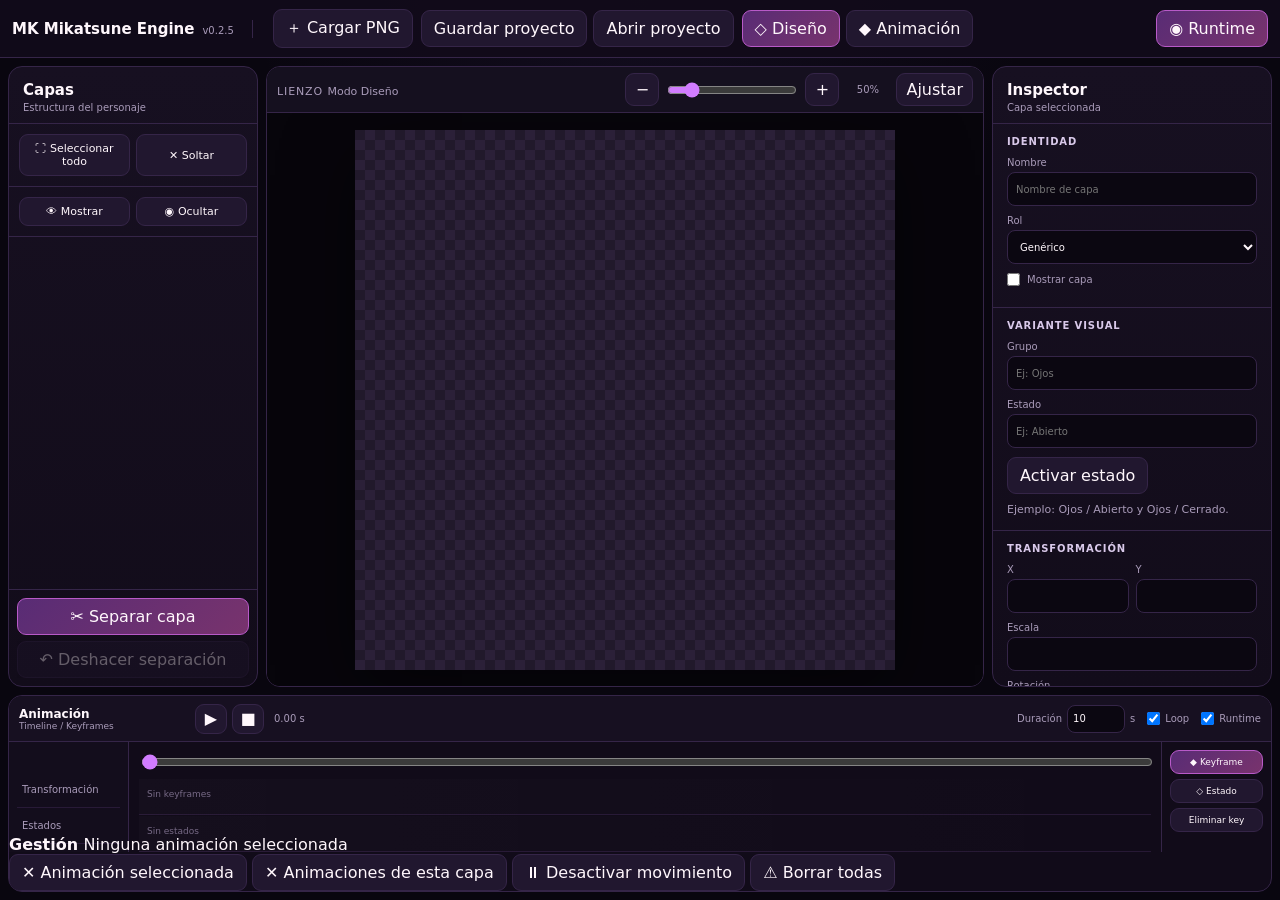
==== commit 53c54323: "Update index.html" ====
--- a/index.html
+++ b/index.html
@@ -1,13 +1,24 @@
 <!doctype html>
 <html lang="es">
+
 <head>
   <meta charset="utf-8">
-  <meta name="viewport" content="width=device-width, initial-scale=1">
-
-  <title>MK Mikatsune Engine v0.2.2</title>
-
-  <link rel="stylesheet" href="./style.css">
+
+  <meta
+    name="viewport"
+    content="width=device-width, initial-scale=1"
+  >
+
+  <title>
+    MK Mikatsune Engine v0.2.5
+  </title>
+
+  <link
+    rel="stylesheet"
+    href="./style.css"
+  >
 </head>
+
 
 <body>
 
@@ -18,16 +29,32 @@
   <header class="topbar">
 
     <div class="topbar-brand">
-      <strong>MK Mikatsune Engine</strong>
-      <span>v0.2.2</span>
+
+      <strong>
+        MK Mikatsune Engine
+      </strong>
+
+      <span>
+        v0.2.5
+      </span>
+
     </div>
 
+
     <nav class="topbar-menu">
 
+
+      <!-- ARCHIVO -->
+
       <div class="topbar-group">
-        <button id="add" type="button">
+
+        <button
+          id="add"
+          type="button"
+        >
           ＋ Cargar PNG
         </button>
+
 
         <input
           id="file"
@@ -35,17 +62,27 @@
           accept="image/png,image/webp"
           hidden
         >
+
       </div>
 
 
       <div class="topbar-group">
-        <button id="save" type="button">
+
+        <button
+          id="save"
+          type="button"
+        >
           Guardar proyecto
         </button>
 
-        <button id="load" type="button">
+
+        <button
+          id="load"
+          type="button"
+        >
           Abrir proyecto
         </button>
+
 
         <input
           id="loadFile"
@@ -53,16 +90,53 @@
           accept="application/json"
           hidden
         >
+
+      </div>
+
+
+      <!-- MODO DE EDICIÓN -->
+
+      <div
+        class="topbar-group editor-mode-group"
+        aria-label="Modo de edición"
+      >
+
+        <button
+          id="modeDesign"
+          type="button"
+          class="accent active"
+          title="Editar composición sin crear animaciones"
+        >
+          ◇ Diseño
+        </button>
+
+
+        <button
+          id="modeAnimation"
+          type="button"
+          title="Editar poses y animaciones"
+        >
+          ◆ Animación
+        </button>
+
       </div>
 
 
       <div class="topbar-spacer"></div>
 
 
+      <!-- RUNTIME -->
+
       <div class="topbar-group">
-        <button id="runtime" type="button" class="accent">
+
+        <button
+          id="runtime"
+          type="button"
+          class="accent"
+        >
           ◉ Runtime
         </button>
+
       </div>
 
     </nav>
@@ -71,48 +145,83 @@
 
 
   <!-- =====================================================
-       ÁREA PRINCIPAL
+       WORKSPACE
   ====================================================== -->
 
   <div class="workspace">
 
 
     <!-- =================================================
-         IZQUIERDA — CAPAS
+         CAPAS
     ================================================== -->
 
     <aside class="layers-panel">
 
+
       <div class="panel-header">
 
         <div>
-          <h2>Capas</h2>
-          <p>Organiza las piezas del personaje</p>
+
+          <h2>
+            Capas
+          </h2>
+
+          <p>
+            Estructura del personaje
+          </p>
+
         </div>
 
       </div>
 
 
+      <!-- SELECCIÓN -->
+
       <div class="layer-global-actions">
 
         <button
+          id="selectAllLayers"
+          type="button"
+          title="Seleccionar todas las capas"
+        >
+          ⛶ Seleccionar todo
+        </button>
+
+
+        <button
+          id="clearLayerSelection"
+          type="button"
+          title="Cancelar selección múltiple"
+        >
+          ✕ Soltar
+        </button>
+
+      </div>
+
+
+      <!-- VISIBILIDAD -->
+
+      <div class="layer-global-actions">
+
+        <button
           id="showAllLayers"
           type="button"
-          title="Mostrar todas las capas"
         >
           👁 Mostrar
         </button>
 
+
         <button
           id="hideAllLayers"
           type="button"
-          title="Ocultar todas las capas"
         >
           ◉ Ocultar
         </button>
 
       </div>
 
+
+      <!-- LISTA -->
 
       <div
         id="layers"
@@ -121,6 +230,8 @@
       </div>
 
 
+      <!-- ACCIONES -->
+
       <div class="layers-footer">
 
         <button
@@ -131,6 +242,7 @@
           ✂ Separar capa
         </button>
 
+
         <button
           id="undoSplit"
           type="button"
@@ -145,12 +257,14 @@
 
 
     <!-- =================================================
-         CENTRO — LIENZO
+         LIENZO
     ================================================== -->
 
     <main class="canvas-area">
 
+
       <div class="canvas-toolbar">
+
 
         <div class="canvas-toolbar-left">
 
@@ -158,8 +272,18 @@
             Lienzo
           </span>
 
+
+          <span
+            id="editorModeLabel"
+            class="hint"
+          >
+            Modo Diseño
+          </span>
+
         </div>
 
+
+        <!-- ZOOM -->
 
         <div class="zoom-controls">
 
@@ -232,16 +356,24 @@
 
 
     <!-- =================================================
-         DERECHA — INSPECTOR
+         INSPECTOR
     ================================================== -->
 
     <aside class="inspector-panel">
 
+
       <div class="panel-header">
 
         <div>
-          <h2>Inspector</h2>
-          <p>Capa seleccionada</p>
+
+          <h2>
+            Inspector
+          </h2>
+
+          <p id="inspectorSubtitle">
+            Capa seleccionada
+          </p>
+
         </div>
 
       </div>
@@ -251,10 +383,13 @@
 
       <section class="inspector-section">
 
-        <h3>Identidad</h3>
+        <h3>
+          Identidad
+        </h3>
 
 
         <label>
+
           Nombre
 
           <input
@@ -262,35 +397,59 @@
             type="text"
             placeholder="Nombre de capa"
           >
+
         </label>
 
 
         <label>
+
           Rol
 
           <select id="role">
 
-            <option value="generic">Genérico</option>
-
-            <option value="body">Cuerpo</option>
-
-            <option value="head">Cabeza</option>
-
-            <option value="earL">Oreja izquierda</option>
-
-            <option value="earR">Oreja derecha</option>
-
-            <option value="eyeL">Ojo izquierdo</option>
-
-            <option value="eyeR">Ojo derecho</option>
-
-            <option value="mouth">Boca</option>
-
-            <option value="paw">Pata</option>
-
-            <option value="tail">Cola</option>
-
-            <option value="crystal">Cristal</option>
+            <option value="generic">
+              Genérico
+            </option>
+
+            <option value="body">
+              Cuerpo
+            </option>
+
+            <option value="head">
+              Cabeza
+            </option>
+
+            <option value="earL">
+              Oreja izquierda
+            </option>
+
+            <option value="earR">
+              Oreja derecha
+            </option>
+
+            <option value="eyeL">
+              Ojo izquierdo
+            </option>
+
+            <option value="eyeR">
+              Ojo derecho
+            </option>
+
+            <option value="mouth">
+              Boca
+            </option>
+
+            <option value="paw">
+              Pata
+            </option>
+
+            <option value="tail">
+              Cola
+            </option>
+
+            <option value="crystal">
+              Cristal
+            </option>
 
           </select>
 
@@ -305,21 +464,26 @@
             checked
           >
 
-          <span>Mostrar capa</span>
+          <span>
+            Mostrar capa
+          </span>
 
         </label>
 
       </section>
 
 
-      <!-- GRUPO / ESTADO -->
+      <!-- ESTADOS -->
 
       <section class="inspector-section">
 
-        <h3>Grupo y estado</h3>
+        <h3>
+          Variante visual
+        </h3>
 
 
         <label>
+
           Grupo
 
           <input
@@ -327,10 +491,12 @@
             type="text"
             placeholder="Ej: Ojos"
           >
+
         </label>
 
 
         <label>
+
           Estado
 
           <input
@@ -338,6 +504,7 @@
             type="text"
             placeholder="Ej: Abierto"
           >
+
         </label>
 
 
@@ -350,8 +517,8 @@
 
 
         <p class="hint">
-          Ejemplo: Grupo “Ojos” con estados
-          “Abierto” y “Cerrado”.
+          Ejemplo: Ojos / Abierto y
+          Ojos / Cerrado.
         </p>
 
       </section>
@@ -361,26 +528,41 @@
 
       <section class="inspector-section">
 
-        <h3>Transformación</h3>
+        <h3>
+          Transformación
+        </h3>
 
 
         <div class="input-grid">
 
           <label>
+
             X
-            <input id="x" type="number">
+
+            <input
+              id="x"
+              type="number"
+            >
+
           </label>
 
 
           <label>
+
             Y
-            <input id="y" type="number">
+
+            <input
+              id="y"
+              type="number"
+            >
+
           </label>
 
         </div>
 
 
         <label>
+
           Escala
 
           <input
@@ -388,10 +570,12 @@
             type="number"
             step="0.01"
           >
+
         </label>
 
 
         <label>
+
           Rotación
 
           <input
@@ -399,6 +583,7 @@
             type="number"
             step="0.1"
           >
+
         </label>
 
       </section>
@@ -408,20 +593,34 @@
 
       <section class="inspector-section">
 
-        <h3>Pivote</h3>
+        <h3>
+          Pivote
+        </h3>
 
 
         <div class="input-grid">
 
           <label>
+
             Pivot X
-            <input id="pivotX" type="number">
+
+            <input
+              id="pivotX"
+              type="number"
+            >
+
           </label>
 
 
           <label>
+
             Pivot Y
-            <input id="pivotY" type="number">
+
+            <input
+              id="pivotY"
+              type="number"
+            >
+
           </label>
 
         </div>
@@ -440,16 +639,22 @@
 
 
   <!-- =====================================================
-       TIMELINE
+       TIMELINE / ANIMACIÓN
   ====================================================== -->
 
   <section class="timeline-panel">
 
+
     <div class="timeline-header">
 
+
+      <!-- TÍTULO -->
+
       <div class="timeline-title">
 
-        <strong>Animación</strong>
+        <strong>
+          Animación
+        </strong>
 
         <span>
           Timeline / Keyframes
@@ -458,6 +663,8 @@
       </div>
 
 
+      <!-- PLAYER -->
+
       <div class="timeline-player">
 
         <button
@@ -488,9 +695,12 @@
       </div>
 
 
+      <!-- OPCIONES -->
+
       <div class="timeline-options">
 
         <label>
+
           Duración
 
           <input
@@ -503,6 +713,7 @@
           >
 
           s
+
         </label>
 
 
@@ -514,7 +725,9 @@
             checked
           >
 
-          <span>Loop</span>
+          <span>
+            Loop
+          </span>
 
         </label>
 
@@ -527,7 +740,9 @@
             checked
           >
 
-          <span>Runtime</span>
+          <span>
+            Runtime
+          </span>
 
         </label>
 
@@ -536,12 +751,19 @@
     </div>
 
 
+    <!-- =================================================
+         CUERPO TIMELINE
+    ================================================== -->
+
     <div class="timeline-body">
 
+
+      <!-- NOMBRES -->
+
       <div class="timeline-track-names">
 
         <div class="timeline-track-label">
-          Capa
+          Transformación
         </div>
 
         <div class="timeline-track-label">
@@ -550,6 +772,8 @@
 
       </div>
 
+
+      <!-- PISTAS -->
 
       <div class="timeline-editor">
 
@@ -578,12 +802,15 @@
       </div>
 
 
+      <!-- CREAR -->
+
       <div class="timeline-actions">
 
         <button
           id="addKeyframe"
           type="button"
           class="accent"
+          title="Guardar pose en el tiempo actual"
         >
           ◆ Keyframe
         </button>
@@ -592,6 +819,7 @@
         <button
           id="addStateKeyframe"
           type="button"
+          title="Guardar cambio de estado"
         >
           ◇ Estado
         </button>
@@ -600,21 +828,90 @@
         <button
           id="deleteKeyframe"
           type="button"
-        >
-          Eliminar
+          title="Eliminar únicamente el keyframe cercano"
+        >
+          Eliminar key
         </button>
 
       </div>
 
     </div>
 
+
+    <!-- =================================================
+         GESTIÓN DE ANIMACIONES
+    ================================================== -->
+
+    <div
+      class="animation-management"
+      id="animationManagement"
+    >
+
+      <div class="animation-management-info">
+
+        <strong>
+          Gestión
+        </strong>
+
+        <span id="selectedAnimationLabel">
+          Ninguna animación seleccionada
+        </span>
+
+      </div>
+
+
+      <div class="animation-management-actions">
+
+
+        <!-- BORRADO PEQUEÑO -->
+
+        <button
+          id="deleteSelectedAnimation"
+          type="button"
+          title="Eliminar únicamente la animación seleccionada"
+        >
+          ✕ Animación seleccionada
+        </button>
+
+
+        <!-- BORRAR CAPA -->
+
+        <button
+          id="deleteLayerAnimation"
+          type="button"
+          title="Eliminar todas las animaciones de la capa seleccionada"
+        >
+          ✕ Animaciones de esta capa
+        </button>
+
+
+        <!-- DESACTIVAR PROCEDURAL -->
+
+        <button
+          id="disableLayerMotion"
+          type="button"
+          title="Desactivar respiración y movimiento orgánico sin borrar su configuración"
+        >
+          ⏸ Desactivar movimiento
+        </button>
+
+
+        <!-- PELIGRO -->
+
+        <button
+          id="deleteAllAnimations"
+          type="button"
+          class="danger-action"
+          title="Eliminar todas las animaciones del proyecto"
+        >
+          ⚠ Borrar todas
+        </button>
+
+      </div>
+
+    </div>
+
   </section>
-
-
-  <!-- =====================================================
-       PROCESOS
-       Estas herramientas NO viven en la interfaz principal.
-  ====================================================== -->
 
 
   <!-- =====================================================
@@ -670,8 +967,8 @@
 
           <button
             id="toolBrush"
+            type="button"
             class="tool active"
-            type="button"
           >
             🖌 Pincel +
           </button>
@@ -679,8 +976,8 @@
 
           <button
             id="toolErase"
+            type="button"
             class="tool"
-            type="button"
           >
             ⌫ Borrar máscara
           </button>
@@ -688,8 +985,8 @@
 
           <button
             id="toolLasso"
+            type="button"
             class="tool"
-            type="button"
           >
             〰 Lazo libre
           </button>
@@ -771,13 +1068,15 @@
         </section>
 
 
-        <!-- LIENZO -->
+        <!-- LIENZO SPLITTER -->
 
         <section class="splitter-stage-wrap">
 
           <div class="checkerboard splitter-stage-shell">
 
-            <canvas id="splitterCanvas"></canvas>
+            <canvas
+              id="splitterCanvas"
+            ></canvas>
 
           </div>
 
@@ -791,7 +1090,7 @@
         </section>
 
 
-        <!-- SALIDA -->
+        <!-- NUEVA CAPA -->
 
         <section class="splitter-output">
 
@@ -819,27 +1118,49 @@
 
             <select id="splitRole">
 
-              <option value="generic">Genérico</option>
-
-              <option value="body">Cuerpo</option>
-
-              <option value="head">Cabeza</option>
-
-              <option value="earL">Oreja izquierda</option>
-
-              <option value="earR">Oreja derecha</option>
-
-              <option value="eyeL">Ojo izquierdo</option>
-
-              <option value="eyeR">Ojo derecho</option>
-
-              <option value="mouth">Boca</option>
-
-              <option value="paw">Pata</option>
-
-              <option value="tail">Cola</option>
-
-              <option value="crystal">Cristal</option>
+              <option value="generic">
+                Genérico
+              </option>
+
+              <option value="body">
+                Cuerpo
+              </option>
+
+              <option value="head">
+                Cabeza
+              </option>
+
+              <option value="earL">
+                Oreja izquierda
+              </option>
+
+              <option value="earR">
+                Oreja derecha
+              </option>
+
+              <option value="eyeL">
+                Ojo izquierdo
+              </option>
+
+              <option value="eyeR">
+                Ojo derecho
+              </option>
+
+              <option value="mouth">
+                Boca
+              </option>
+
+              <option value="paw">
+                Pata
+              </option>
+
+              <option value="tail">
+                Cola
+              </option>
+
+              <option value="crystal">
+                Cristal
+              </option>
 
             </select>
 
@@ -932,8 +1253,7 @@
 
 
   <!-- =====================================================
-       CONFIGURACIÓN ORGÁNICA
-       Separada del inspector principal.
+       MOVIMIENTO ORGÁNICO
   ====================================================== -->
 
   <div
@@ -953,7 +1273,7 @@
           </h2>
 
           <p>
-            Intervalos y micro movimientos para Idle.
+            Intervalos y micro movimientos.
           </p>
 
         </div>
@@ -976,6 +1296,7 @@
 
 
       <label>
+
         Intervalo mínimo
 
         <input
@@ -985,10 +1306,12 @@
           step="0.1"
           value="2"
         >
+
       </label>
 
 
       <label>
+
         Intervalo máximo
 
         <input
@@ -998,10 +1321,12 @@
           step="0.1"
           value="3"
         >
+
       </label>
 
 
       <label>
+
         Movimiento
 
         <input
@@ -1011,10 +1336,12 @@
           step="0.1"
           value="3"
         >
+
       </label>
 
 
       <label>
+
         Duración del tic
 
         <input
@@ -1024,10 +1351,12 @@
           step="0.01"
           value="0.18"
         >
+
       </label>
 
 
       <label>
+
         Probabilidad doble tic
 
         <input
@@ -1037,6 +1366,7 @@
           max="100"
           value="20"
         >
+
       </label>
 
     </div>
@@ -1045,24 +1375,35 @@
 
 
   <!-- =====================================================
-       COMPATIBILIDAD TEMPORAL
+       COMPATIBILIDAD
   ====================================================== -->
 
-  <button id="idle" hidden>
+  <button
+    id="idle"
+    hidden
+  >
     Idle
   </button>
 
-  <button id="blink" hidden>
+
+  <button
+    id="blink"
+    hidden
+  >
     Parpadeo
   </button>
 
-  <button id="reset" hidden>
+
+  <button
+    id="reset"
+    hidden
+  >
     Reset
   </button>
 
 
   <!-- =====================================================
-       SCRIPT PRINCIPAL
+       APP
   ====================================================== -->
 
   <script
@@ -1071,4 +1412,5 @@
   ></script>
 
 </body>
+
 </html>
--- a/style.css
+++ b/style.css
@@ -1,58 +1,1440 @@
-*{box-sizing:border-box}
-:root{
-  --bg:#0d0914;
-  --panel:#171022;
-  --panel2:#100a19;
-  --border:#3b2a58;
-  --border2:#513870;
-  --text:#fff7fc;
-  --muted:#b9adc9;
-  --accent:#d17cff;
-  --accent2:#ff79c9;
-}
-html,body{margin:0;width:100%;height:100%;overflow:hidden;background:var(--bg);color:var(--text);font-family:Inter,ui-sans-serif,system-ui,-apple-system,BlinkMacSystemFont,"Segoe UI",sans-serif}
-button,input,select{font:inherit}
-.app{height:100%;display:grid;grid-template-columns:280px 1fr 280px;gap:10px;padding:10px}
-.panel{background:var(--panel);border:1px solid var(--border);border-radius:16px;padding:14px;overflow:auto}
-.panel h1{font-size:20px;margin:0 0 4px}.panel h2{margin-top:0}.panel p{color:var(--muted)}
-main{position:relative;display:flex;align-items:center;justify-content:center;background:#09060e;border-radius:16px;overflow:hidden}
-.toolbar{position:absolute;top:10px;left:10px;z-index:2;display:flex;gap:8px}
-button,a{display:block;width:100%;background:#281c3f;color:#fff;border:1px solid var(--border2);border-radius:10px;padding:9px 10px;margin:6px 0;text-decoration:none;cursor:pointer;transition:.15s ease}
-button:hover,a:hover{border-color:#8e61b7;background:#32204d}
-button:disabled{opacity:.4;cursor:not-allowed}
-button.accent{background:linear-gradient(135deg,#5b2d78,#7a326f);border-color:#c66bdb}
-button.big{padding:12px;font-weight:700}
-label{display:flex;justify-content:space-between;gap:8px;align-items:center;margin:8px 0;font-size:12px}
-label.stack{display:flex;flex-direction:column;align-items:stretch;gap:6px}
-input,select{width:130px;background:#0c0812;color:#fff;border:1px solid #3a294f;border-radius:8px;padding:6px}
-label.stack input,label.stack select{width:100%}
-input[type="range"]{padding:0;accent-color:var(--accent)}
-.layer{padding:8px;border:1px solid #38254f;border-radius:8px;margin:6px 0;cursor:pointer;display:flex;align-items:center;justify-content:space-between;gap:8px}
-.layer.active{border-color:var(--accent);background:#251735}
-.layer small{display:block;color:var(--muted);margin-top:2px}
-.section-title{font-size:12px;text-transform:uppercase;letter-spacing:.08em;color:#d8c6ea;margin:14px 0 6px}
-.hint{font-size:12px;line-height:1.4;color:var(--muted)}
-canvas#stage{max-width:100%;max-height:100%;background:transparent}
-
-.splitter-modal{position:fixed;inset:0;z-index:100;background:rgba(5,3,9,.84);backdrop-filter:blur(10px);display:none;padding:18px}
-.splitter-modal.open{display:flex;align-items:center;justify-content:center}
-.splitter-card{width:min(1500px,100%);height:min(900px,100%);background:#120b1c;border:1px solid #4a3067;border-radius:20px;box-shadow:0 30px 90px rgba(0,0,0,.55);display:flex;flex-direction:column;overflow:hidden}
-.splitter-header{display:flex;align-items:center;justify-content:space-between;gap:16px;padding:14px 18px;border-bottom:1px solid #352147;background:#171022}
-.splitter-header h2{margin:0;font-size:18px}.splitter-header p{margin:3px 0 0;color:var(--muted);font-size:12px}
-.icon-btn{width:40px;height:40px;margin:0;border-radius:12px;padding:0}
-.splitter-grid{min-height:0;flex:1;display:grid;grid-template-columns:220px minmax(360px,1fr) 290px;gap:10px;padding:10px}
-.splitter-tools,.splitter-output{min-height:0;background:#171022;border:1px solid #342246;border-radius:14px;padding:12px;overflow:auto}
-.splitter-tools .tool.active{border-color:#df86ff;background:#3b2053;box-shadow:inset 0 0 0 1px rgba(255,255,255,.05)}
-.splitter-stage-wrap{position:relative;min-width:0;min-height:0;display:flex;align-items:center;justify-content:center;overflow:auto;background:#09060e;border-radius:14px;border:1px solid #2e1c40;padding:16px}
-.splitter-stage-shell{position:relative;display:flex;align-items:center;justify-content:center;box-shadow:0 12px 50px rgba(0,0,0,.35)}
-#splitterCanvas{display:block;max-width:min(100%,900px);max-height:calc(100vh - 170px);touch-action:none;cursor:crosshair}
-.checkerboard{background-color:#21192b;background-image:linear-gradient(45deg,#2c2139 25%,transparent 25%),linear-gradient(-45deg,#2c2139 25%,transparent 25%),linear-gradient(45deg,transparent 75%,#2c2139 75%),linear-gradient(-45deg,transparent 75%,#2c2139 75%);background-size:20px 20px;background-position:0 0,0 10px,10px -10px,-10px 0}
-.split-preview{height:260px;border:1px solid #3e2855;border-radius:12px;display:flex;align-items:center;justify-content:center;overflow:hidden;margin:10px 0}
-#splitPreview{max-width:100%;max-height:100%}
-.checkbox-row{justify-content:flex-start;align-items:flex-start}.checkbox-row input{width:auto;margin-top:2px}
-.splitter-cursor{position:fixed;z-index:120;pointer-events:none;border:1px solid rgba(255,255,255,.9);box-shadow:0 0 0 1px rgba(209,124,255,.6);border-radius:50%;transform:translate(-50%,-50%)}
-
-@media(max-width:1050px){
-  .app{grid-template-columns:230px 1fr}.app>aside:last-child{display:none}
-  .splitter-grid{grid-template-columns:180px 1fr}.splitter-output{grid-column:1/-1;display:grid;grid-template-columns:1fr 1fr;gap:10px}.split-preview{grid-column:1/-1}
-}
+/* =========================================================
+   MK MIKATSUNE ENGINE
+   UI v0.2.2
+   ========================================================= */
+
+* {
+  box-sizing: border-box;
+}
+
+:root {
+  --bg: #09060f;
+  --bg-soft: #0e0917;
+
+  --panel: #15101f;
+  --panel-soft: #1a1327;
+  --panel-hover: #21172f;
+
+  --border: #352548;
+  --border-light: #50366c;
+
+  --text: #fff7fc;
+  --muted: #a99bb9;
+
+  --accent: #d17cff;
+  --accent-pink: #ff79c9;
+
+  --radius: 14px;
+
+  --topbar-height: 58px;
+  --timeline-height: 205px;
+}
+
+
+/* =========================================================
+   BASE
+   ========================================================= */
+
+html,
+body {
+  margin: 0;
+  width: 100%;
+  height: 100%;
+}
+
+body {
+  overflow: hidden;
+
+  background:
+    radial-gradient(
+      circle at 50% 0%,
+      rgba(110, 75, 184, 0.09),
+      transparent 35%
+    ),
+    var(--bg);
+
+  color: var(--text);
+
+  font-family:
+    Inter,
+    ui-sans-serif,
+    system-ui,
+    -apple-system,
+    BlinkMacSystemFont,
+    "Segoe UI",
+    sans-serif;
+
+  display: grid;
+
+  grid-template-rows:
+    var(--topbar-height)
+    minmax(0, 1fr)
+    var(--timeline-height);
+}
+
+
+button,
+input,
+select {
+  font: inherit;
+}
+
+
+button {
+  border: 1px solid var(--border);
+
+  background: #21172f;
+
+  color: var(--text);
+
+  border-radius: 9px;
+
+  padding: 8px 12px;
+
+  cursor: pointer;
+
+  transition:
+    background 0.15s ease,
+    border-color 0.15s ease,
+    transform 0.15s ease;
+}
+
+
+button:hover {
+  background: #2b1d3d;
+  border-color: #725091;
+}
+
+
+button:active {
+  transform: translateY(1px);
+}
+
+
+button:disabled {
+  opacity: 0.35;
+  cursor: not-allowed;
+}
+
+
+button.accent {
+  background:
+    linear-gradient(
+      135deg,
+      #592c75,
+      #78336d
+    );
+
+  border-color: #b85ac8;
+}
+
+
+button.accent:hover {
+  background:
+    linear-gradient(
+      135deg,
+      #673487,
+      #8c3a80
+    );
+
+  border-color: #dc7dea;
+}
+
+
+input,
+select {
+  width: 100%;
+
+  min-height: 34px;
+
+  border: 1px solid var(--border);
+
+  border-radius: 8px;
+
+  padding: 6px 8px;
+
+  background: #0b0711;
+
+  color: var(--text);
+
+  outline: none;
+}
+
+
+input:focus,
+select:focus {
+  border-color: var(--accent);
+
+  box-shadow:
+    0 0 0 2px
+    rgba(209, 124, 255, 0.08);
+}
+
+
+input[type="range"] {
+  accent-color: var(--accent);
+}
+
+
+h1,
+h2,
+h3,
+p {
+  margin-top: 0;
+}
+
+
+.hint {
+  margin: 8px 0 0;
+
+  color: var(--muted);
+
+  font-size: 11px;
+
+  line-height: 1.45;
+}
+
+
+/* =========================================================
+   TOP BAR
+   ========================================================= */
+
+.topbar {
+  min-width: 0;
+
+  height: var(--topbar-height);
+
+  display: flex;
+
+  align-items: center;
+
+  gap: 20px;
+
+  padding: 8px 12px;
+
+  background:
+    rgba(17, 11, 25, 0.96);
+
+  border-bottom:
+    1px solid var(--border);
+
+  z-index: 20;
+}
+
+
+.topbar-brand {
+  flex: 0 0 auto;
+
+  display: flex;
+
+  align-items: baseline;
+
+  gap: 8px;
+
+  padding-right: 18px;
+
+  border-right:
+    1px solid var(--border);
+}
+
+
+.topbar-brand strong {
+  font-size: 15px;
+}
+
+
+.topbar-brand span {
+  color: var(--muted);
+
+  font-size: 10px;
+}
+
+
+.topbar-menu {
+  min-width: 0;
+
+  flex: 1;
+
+  display: flex;
+
+  align-items: center;
+
+  gap: 8px;
+}
+
+
+.topbar-group {
+  display: flex;
+
+  align-items: center;
+
+  gap: 6px;
+}
+
+
+.topbar-group button {
+  width: auto;
+
+  margin: 0;
+
+  white-space: nowrap;
+}
+
+
+.topbar-spacer {
+  flex: 1;
+}
+
+
+/* =========================================================
+   WORKSPACE
+   ========================================================= */
+
+.workspace {
+  min-height: 0;
+
+  min-width: 0;
+
+  display: grid;
+
+  grid-template-columns:
+    250px
+    minmax(380px, 1fr)
+    280px;
+
+  gap: 8px;
+
+  padding: 8px;
+
+  overflow: hidden;
+}
+
+
+/* =========================================================
+   SHARED SIDE PANELS
+   ========================================================= */
+
+.layers-panel,
+.inspector-panel {
+  min-width: 0;
+
+  min-height: 0;
+
+  display: flex;
+
+  flex-direction: column;
+
+  background:
+    linear-gradient(
+      180deg,
+      #171021,
+      #120c1a
+    );
+
+  border:
+    1px solid var(--border);
+
+  border-radius: var(--radius);
+
+  overflow: hidden;
+}
+
+
+.panel-header {
+  padding: 14px 14px 10px;
+
+  border-bottom:
+    1px solid var(--border);
+}
+
+
+.panel-header h2 {
+  margin: 0;
+
+  font-size: 15px;
+}
+
+
+.panel-header p {
+  margin: 3px 0 0;
+
+  color: var(--muted);
+
+  font-size: 10px;
+}
+
+
+/* =========================================================
+   LAYERS
+   ========================================================= */
+
+.layer-global-actions {
+  display: grid;
+
+  grid-template-columns:
+    1fr 1fr;
+
+  gap: 6px;
+
+  padding: 10px;
+
+  border-bottom:
+    1px solid var(--border);
+}
+
+
+.layer-global-actions button {
+  margin: 0;
+
+  padding:
+    7px 6px;
+
+  font-size: 11px;
+}
+
+
+.layers-list {
+  min-height: 0;
+
+  flex: 1;
+
+  overflow-y: auto;
+
+  padding: 8px;
+}
+
+
+.layer {
+  display: flex;
+
+  align-items: center;
+
+  justify-content: space-between;
+
+  gap: 8px;
+
+  padding: 9px 10px;
+
+  margin-bottom: 5px;
+
+  border:
+    1px solid transparent;
+
+  border-radius: 9px;
+
+  background: #100b18;
+
+  cursor: pointer;
+
+  transition:
+    background 0.15s ease,
+    border-color 0.15s ease;
+}
+
+
+.layer:hover {
+  background:
+    var(--panel-hover);
+}
+
+
+.layer.active {
+  background:
+    linear-gradient(
+      90deg,
+      rgba(110, 75, 184, 0.23),
+      rgba(255, 111, 207, 0.08)
+    );
+
+  border-color:
+    rgba(209, 124, 255, 0.65);
+}
+
+
+.layer strong {
+  display: block;
+
+  overflow: hidden;
+
+  text-overflow: ellipsis;
+
+  white-space: nowrap;
+
+  font-size: 12px;
+}
+
+
+.layer small {
+  display: block;
+
+  margin-top: 2px;
+
+  color: var(--muted);
+
+  font-size: 9px;
+}
+
+
+.layers-footer {
+  padding: 8px;
+
+  border-top:
+    1px solid var(--border);
+
+  display: grid;
+
+  gap: 6px;
+}
+
+
+.layers-footer button {
+  width: 100%;
+
+  margin: 0;
+}
+
+
+/* =========================================================
+   CANVAS
+   ========================================================= */
+
+.canvas-area {
+  min-width: 0;
+
+  min-height: 0;
+
+  display: flex;
+
+  flex-direction: column;
+
+  border:
+    1px solid var(--border);
+
+  border-radius: var(--radius);
+
+  overflow: hidden;
+
+  background: #07050b;
+}
+
+
+.canvas-toolbar {
+  flex: 0 0 auto;
+
+  min-height: 44px;
+
+  display: flex;
+
+  align-items: center;
+
+  justify-content: space-between;
+
+  gap: 12px;
+
+  padding: 6px 10px;
+
+  background:
+    var(--panel);
+
+  border-bottom:
+    1px solid var(--border);
+}
+
+
+.toolbar-label {
+  color: var(--muted);
+
+  font-size: 11px;
+
+  text-transform: uppercase;
+
+  letter-spacing: 0.08em;
+}
+
+
+.zoom-controls {
+  display: flex;
+
+  align-items: center;
+
+  gap: 6px;
+}
+
+
+.zoom-controls button {
+  width: auto;
+
+  min-width: 34px;
+
+  margin: 0;
+
+  padding: 6px 9px;
+}
+
+
+.zoom-controls input {
+  width: 130px;
+
+  min-height: auto;
+
+  padding: 0;
+}
+
+
+#zoomValue {
+  width: 45px;
+
+  text-align: center;
+
+  color: var(--muted);
+
+  font-size: 10px;
+}
+
+
+.stage-viewport {
+  min-width: 0;
+
+  min-height: 0;
+
+  flex: 1;
+
+  overflow: auto;
+
+  display: flex;
+
+  align-items: center;
+
+  justify-content: center;
+
+  padding: 30px;
+
+  background:
+    radial-gradient(
+      circle,
+      rgba(86, 57, 119, 0.08),
+      transparent 60%
+    ),
+    #07050b;
+}
+
+
+.stage-shell {
+  flex: 0 0 auto;
+
+  position: relative;
+
+  width: min(
+    72vh,
+    720px
+  );
+
+  aspect-ratio: 1 / 1;
+
+  display: flex;
+
+  align-items: center;
+
+  justify-content: center;
+
+  box-shadow:
+    0 20px 70px
+    rgba(0, 0, 0, 0.45);
+
+  transform-origin: center;
+}
+
+
+#stage {
+  display: block;
+
+  width: 100%;
+
+  height: 100%;
+
+  background: transparent;
+}
+
+
+/* =========================================================
+   CHECKERBOARD
+   ========================================================= */
+
+.checkerboard {
+  background-color: #21192b;
+
+  background-image:
+    linear-gradient(
+      45deg,
+      #2b2038 25%,
+      transparent 25%
+    ),
+    linear-gradient(
+      -45deg,
+      #2b2038 25%,
+      transparent 25%
+    ),
+    linear-gradient(
+      45deg,
+      transparent 75%,
+      #2b2038 75%
+    ),
+    linear-gradient(
+      -45deg,
+      transparent 75%,
+      #2b2038 75%
+    );
+
+  background-size:
+    20px 20px;
+
+  background-position:
+    0 0,
+    0 10px,
+    10px -10px,
+    -10px 0;
+}
+
+
+/* =========================================================
+   INSPECTOR
+   ========================================================= */
+
+.inspector-panel {
+  overflow-y: auto;
+}
+
+
+.inspector-section {
+  padding: 12px 14px;
+
+  border-bottom:
+    1px solid var(--border);
+}
+
+
+.inspector-section h3 {
+  margin:
+    0 0 10px;
+
+  color: #d9c9ea;
+
+  font-size: 10px;
+
+  text-transform: uppercase;
+
+  letter-spacing: 0.09em;
+}
+
+
+.inspector-section label {
+  display: block;
+
+  margin-bottom: 9px;
+
+  color: var(--muted);
+
+  font-size: 10px;
+}
+
+
+.inspector-section label input,
+.inspector-section label select {
+  margin-top: 4px;
+}
+
+
+.input-grid {
+  display: grid;
+
+  grid-template-columns:
+    1fr 1fr;
+
+  gap: 7px;
+}
+
+
+.checkbox-row {
+  display: flex !important;
+
+  align-items: center;
+
+  justify-content: flex-start;
+
+  gap: 7px;
+}
+
+
+.checkbox-row input {
+  width: auto;
+
+  min-height: auto;
+
+  margin: 0 !important;
+}
+
+
+/* =========================================================
+   TIMELINE
+   ========================================================= */
+
+.timeline-panel {
+  min-width: 0;
+
+  min-height: 0;
+
+  margin:
+    0 8px 8px;
+
+  display: flex;
+
+  flex-direction: column;
+
+  border:
+    1px solid var(--border);
+
+  border-radius: var(--radius);
+
+  overflow: hidden;
+
+  background:
+    #110b19;
+}
+
+
+.timeline-header {
+  min-height: 46px;
+
+  display: flex;
+
+  align-items: center;
+
+  gap: 16px;
+
+  padding:
+    6px 10px;
+
+  background:
+    #171021;
+
+  border-bottom:
+    1px solid var(--border);
+}
+
+
+.timeline-title {
+  min-width: 160px;
+
+  display: flex;
+
+  flex-direction: column;
+}
+
+
+.timeline-title strong {
+  font-size: 12px;
+}
+
+
+.timeline-title span {
+  color: var(--muted);
+
+  font-size: 9px;
+}
+
+
+.timeline-player {
+  display: flex;
+
+  align-items: center;
+
+  gap: 5px;
+}
+
+
+.timeline-player button {
+  width: 32px;
+
+  height: 30px;
+
+  margin: 0;
+
+  padding: 0;
+}
+
+
+.timeline-time {
+  min-width: 55px;
+
+  margin-left: 5px;
+
+  color: var(--muted);
+
+  font-size: 10px;
+}
+
+
+.timeline-options {
+  margin-left: auto;
+
+  display: flex;
+
+  align-items: center;
+
+  gap: 12px;
+}
+
+
+.timeline-options label {
+  display: flex;
+
+  align-items: center;
+
+  gap: 5px;
+
+  color: var(--muted);
+
+  font-size: 10px;
+}
+
+
+.timeline-options input[type="number"] {
+  width: 58px;
+
+  min-height: 28px;
+
+  padding:
+    3px 5px;
+}
+
+
+.timeline-body {
+  min-height: 0;
+
+  flex: 1;
+
+  display: grid;
+
+  grid-template-columns:
+    120px
+    minmax(0, 1fr)
+    110px;
+
+  gap: 0;
+}
+
+
+.timeline-track-names {
+  padding:
+    30px 8px 8px;
+
+  border-right:
+    1px solid var(--border);
+
+  background:
+    #130d1c;
+}
+
+
+.timeline-track-label {
+  height: 36px;
+
+  display: flex;
+
+  align-items: center;
+
+  padding-left: 5px;
+
+  color: var(--muted);
+
+  font-size: 10px;
+
+  border-bottom:
+    1px solid rgba(80, 54, 108, 0.35);
+}
+
+
+.timeline-editor {
+  min-width: 0;
+
+  position: relative;
+
+  padding:
+    9px 10px;
+
+  overflow: hidden;
+}
+
+
+.timeline-scrub {
+  width: 100%;
+
+  min-height: auto;
+
+  margin-bottom:
+    8px;
+
+  padding: 0;
+}
+
+
+.keyframe-list {
+  height: 36px;
+
+  position: relative;
+
+  margin-bottom: 1px;
+
+  border-bottom:
+    1px solid rgba(80, 54, 108, 0.35);
+
+  background:
+    linear-gradient(
+      90deg,
+      rgba(255, 255, 255, 0.015),
+      transparent
+    );
+}
+
+
+.timeline-actions {
+  display: flex;
+
+  flex-direction: column;
+
+  gap: 5px;
+
+  padding:
+    8px;
+
+  border-left:
+    1px solid var(--border);
+}
+
+
+.timeline-actions button {
+  width: 100%;
+
+  margin: 0;
+
+  padding:
+    6px 5px;
+
+  font-size: 9px;
+}
+
+
+/* =========================================================
+   SPLITTER MODAL
+   ========================================================= */
+
+.splitter-modal {
+  position: fixed;
+
+  inset: 0;
+
+  z-index: 100;
+
+  display: none;
+
+  padding: 18px;
+
+  background:
+    rgba(5, 3, 9, 0.87);
+
+  backdrop-filter:
+    blur(10px);
+}
+
+
+.splitter-modal.open {
+  display: flex;
+
+  align-items: center;
+
+  justify-content: center;
+}
+
+
+.splitter-card {
+  width:
+    min(1450px, 100%);
+
+  height:
+    min(880px, 100%);
+
+  display: flex;
+
+  flex-direction: column;
+
+  overflow: hidden;
+
+  background:
+    #120b1c;
+
+  border:
+    1px solid #4a3067;
+
+  border-radius: 18px;
+
+  box-shadow:
+    0 30px 90px
+    rgba(0, 0, 0, 0.6);
+}
+
+
+.splitter-header {
+  flex: 0 0 auto;
+
+  display: flex;
+
+  align-items: center;
+
+  justify-content: space-between;
+
+  gap: 16px;
+
+  padding:
+    13px 16px;
+
+  background:
+    #171022;
+
+  border-bottom:
+    1px solid #352147;
+}
+
+
+.splitter-header h2 {
+  margin: 0;
+
+  font-size: 16px;
+}
+
+
+.splitter-header p {
+  margin:
+    3px 0 0;
+
+  color: var(--muted);
+
+  font-size: 10px;
+}
+
+
+.icon-btn {
+  width: 38px;
+
+  height: 38px;
+
+  padding: 0;
+}
+
+
+.splitter-grid {
+  min-height: 0;
+
+  flex: 1;
+
+  display: grid;
+
+  grid-template-columns:
+    210px
+    minmax(360px, 1fr)
+    270px;
+
+  gap: 8px;
+
+  padding: 8px;
+}
+
+
+.splitter-tools,
+.splitter-output {
+  min-height: 0;
+
+  padding: 12px;
+
+  overflow-y: auto;
+
+  background:
+    #171022;
+
+  border:
+    1px solid #342246;
+
+  border-radius: 12px;
+}
+
+
+.splitter-tools h3,
+.splitter-output h3 {
+  margin:
+    0 0 12px;
+
+  font-size: 12px;
+}
+
+
+.splitter-tools button,
+.splitter-output button {
+  width: 100%;
+
+  margin-bottom: 6px;
+}
+
+
+.splitter-tools .tool.active {
+  border-color:
+    #df86ff;
+
+  background:
+    #3b2053;
+}
+
+
+.stack {
+  display: flex;
+
+  flex-direction: column;
+
+  gap: 5px;
+
+  margin:
+    10px 0;
+
+  color:
+    var(--muted);
+
+  font-size: 10px;
+}
+
+
+.splitter-stage-wrap {
+  min-width: 0;
+
+  min-height: 0;
+
+  position: relative;
+
+  display: flex;
+
+  align-items: center;
+
+  justify-content: center;
+
+  overflow: auto;
+
+  padding: 16px;
+
+  background:
+    #07050b;
+
+  border:
+    1px solid #2e1c40;
+
+  border-radius: 12px;
+}
+
+
+.splitter-stage-shell {
+  position: relative;
+
+  display: flex;
+
+  align-items: center;
+
+  justify-content: center;
+}
+
+
+#splitterCanvas {
+  display: block;
+
+  max-width:
+    min(100%, 900px);
+
+  max-height:
+    calc(100vh - 160px);
+
+  cursor: crosshair;
+
+  touch-action: none;
+}
+
+
+.split-preview {
+  height: 235px;
+
+  display: flex;
+
+  align-items: center;
+
+  justify-content: center;
+
+  overflow: hidden;
+
+  margin:
+    10px 0;
+
+  border:
+    1px solid #3e2855;
+
+  border-radius: 10px;
+}
+
+
+#splitPreview {
+  max-width: 100%;
+
+  max-height: 100%;
+}
+
+
+.splitter-cursor {
+  position: fixed;
+
+  z-index: 120;
+
+  pointer-events: none;
+
+  border:
+    1px solid
+    rgba(255, 255, 255, 0.9);
+
+  box-shadow:
+    0 0 0 1px
+    rgba(209, 124, 255, 0.6);
+
+  border-radius: 50%;
+
+  transform:
+    translate(-50%, -50%);
+}
+
+
+/* =========================================================
+   PROCESS PANELS
+   ========================================================= */
+
+.process-panel {
+  position: fixed;
+
+  inset: 0;
+
+  z-index: 90;
+
+  display: flex;
+
+  align-items: center;
+
+  justify-content: center;
+
+  background:
+    rgba(5, 3, 9, 0.8);
+}
+
+
+.process-panel[hidden] {
+  display: none;
+}
+
+
+.process-card {
+  width:
+    min(420px, calc(100% - 30px));
+
+  padding: 18px;
+
+  background:
+    var(--panel);
+
+  border:
+    1px solid var(--border-light);
+
+  border-radius: 16px;
+
+  box-shadow:
+    0 20px 70px
+    rgba(0, 0, 0, 0.5);
+}
+
+
+/* =========================================================
+   SCROLLBARS
+   ========================================================= */
+
+* {
+  scrollbar-width: thin;
+
+  scrollbar-color:
+    #4f3568
+    #110b19;
+}
+
+
+::-webkit-scrollbar {
+  width: 8px;
+
+  height: 8px;
+}
+
+
+::-webkit-scrollbar-track {
+  background:
+    #110b19;
+}
+
+
+::-webkit-scrollbar-thumb {
+  background:
+    #4f3568;
+
+  border-radius:
+    10px;
+}
+
+
+/* =========================================================
+   RESPONSIVE
+   ========================================================= */
+
+@media (max-width: 1200px) {
+
+  .workspace {
+    grid-template-columns:
+      220px
+      minmax(340px, 1fr)
+      245px;
+  }
+
+
+  .topbar-brand strong {
+    font-size:
+      13px;
+  }
+
+}
+
+
+@media (max-width: 900px) {
+
+  .workspace {
+    grid-template-columns:
+      190px
+      minmax(320px, 1fr);
+  }
+
+
+  .inspector-panel {
+    display:
+      none;
+  }
+
+
+  .timeline-options {
+    display:
+      none;
+  }
+
+}
